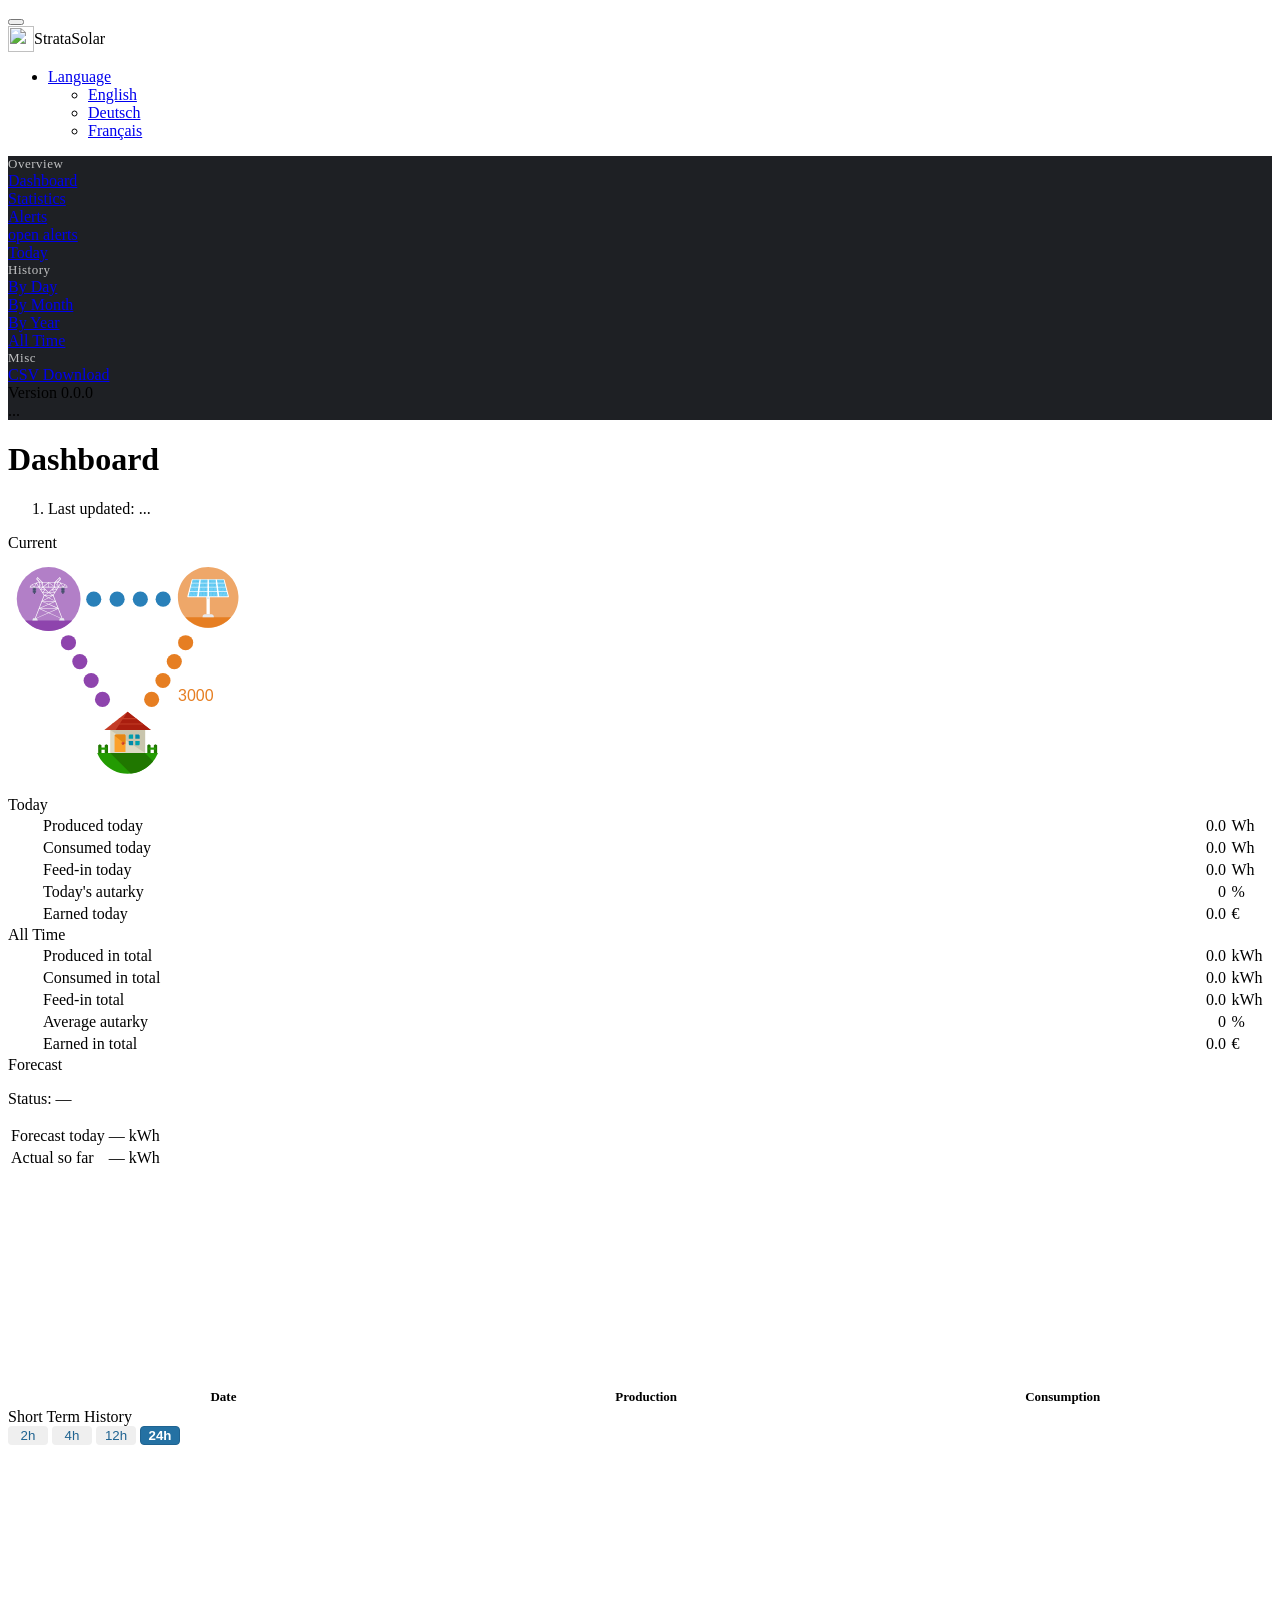
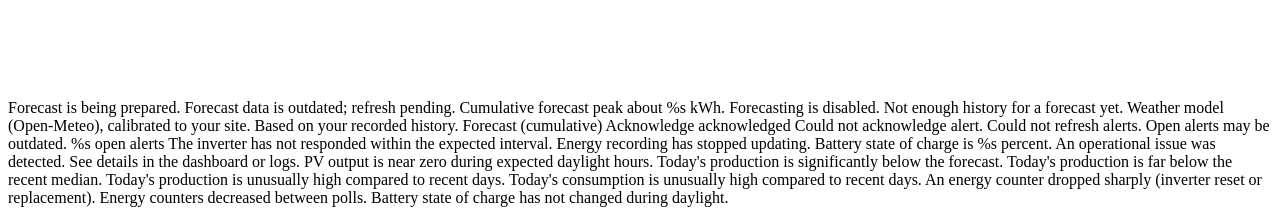
==== site/index.html @ 66299562 "Backend r3 QA fixes and UI r4 alerts/pagination/layout tests Backend: never create empty DB from ser" ====
<!DOCTYPE html>
<html lang="en">

<head>
    <meta charset="utf-8" />
    <meta http-equiv="X-UA-Compatible" content="IE=edge" />
    <meta name="viewport" content="width=device-width, initial-scale=1, shrink-to-fit=no" />
    <meta name="description" content="" />
    <meta name="author" content="" />
    <title>StrataSolar</title>
    <link href="css/styles.css" rel="stylesheet" />    
    <link href="lib/bootstrap.min.css" rel="stylesheet" />
    <link href="lib/fontawesome/css/all.min.css" rel="stylesheet" />
    <link href="css/custom.css" rel="stylesheet" />
</head>

<body class="sb-nav-fixed">
    <nav class="sb-topnav navbar navbar-expand navbar-dark bg-dark">
        <!-- Sidebar Toggle -->
        <button type="button" class="btn btn-link order-0 me-2 ms-2" id="sidebarToggle"
            aria-expanded="false" aria-controls="layoutSidenav_nav"><i class="fas fa-bars"></i></button>

        <!-- Logo -->
        <a class="navbar-brand ps-3 stratasolar-navbar-brand"><img src="favicon.ico" width="26" height="26"
                class="flex-shrink-0 me-2" alt="">
            <span id="instance-name">StrataSolar</span></a>

        <!-- More settings -->
        <ul class="navbar-nav ms-auto pe-4">
            <li class="nav-item dropdown">
                <a class="nav-link dropdown-toggle" href="#" id="navbar_dropdown_language" role="button"
                    data-bs-toggle="dropdown" aria-expanded="false">
                    Language
                </a>
                <ul class="dropdown-menu" aria-labelledby="navbarDropdownMenuLink">
                    <li><a class="dropdown-item" href="javascript:switchLanguageToEnglish();">English</a></li>
                    <li><a class="dropdown-item" href="javascript:switchLanguageToGerman();">Deutsch</a></li>
                    <li><a class="dropdown-item" href="javascript:switchLanguageToFrench();">Français</a></li>
                </ul>
            </li>
        </ul>
    </nav>

    <!-- Sidebar -->
    <div id="layoutSidenav">
        <div id="layoutSidenav_nav">
            <nav class="sb-sidenav accordion sb-sidenav-dark stratasolar-sidebar" id="sidenavAccordion">
                <div class="sb-sidenav-menu">

                    <div class="nav">

                        <!-- Dashboard -->
                        <div class="sb-sidenav-menu-heading" id="sidebar_headline_overview">Overview</div>
                        <a class="nav-link" data-sidebar="dashboard" href="javascript:showViewDashboard();collapseSidebar();">
                            <div class="sb-nav-link-icon"><i class="fas fa-grip"></i></div>
                            <div id="sidebar_dashboard">Dashboard</div>
                        </a>
                        <a class="nav-link" data-sidebar="statistics" href="javascript:showViewStatistics();collapseSidebar();">
                            <div class="sb-nav-link-icon"><i class="fas fa-chart-simple"></i></div>
                            <div id="sidebar_statistics">Statistics</div>
                        </a>
                        <a class="nav-link" data-sidebar="alerts" href="javascript:showViewAlerts();collapseSidebar();">
                            <div class="sb-nav-link-icon"><i class="fas fa-bell"></i></div>
                            <div id="sidebar_alerts">Alerts</div>
                            <span class="badge bg-danger ms-1" id="sidebar_alerts_badge" style="display:none;" aria-hidden="true">0</span>
                            <span class="visually-hidden" id="sidebar_alerts_badge_label">open alerts</span>
                        </a>
                        <a class="nav-link" data-sidebar="today" href="javascript:showViewHistory(histories.TODAY);collapseSidebar();">
                            <div class="sb-nav-link-icon"><i class="fas fa-star"></i></div>
                            <div id="sidebar_today">Today</div>
                        </a>

                        <!-- History -->
                        <div class="sb-sidenav-menu-heading" id="sidebar_headline_history">History</div>
                        <a class="nav-link" data-sidebar="day" href="javascript:showViewHistory(histories.DAY);collapseSidebar();">
                            <div class="sb-nav-link-icon"><i class="fas fa-calendar-day"></i></div>
                            <div id="sidebar_by_day">By Day</div>
                        </a>
                        <a class="nav-link" data-sidebar="month" href="javascript:showViewHistory(histories.MONTH);collapseSidebar();">
                            <div class="sb-nav-link-icon"><i class="fas fa-calendar-days"></i></div>
                            <div id="sidebar_by_month">By Month</div>
                        </a>
                        <a class="nav-link" data-sidebar="year" href="javascript:showViewHistory(histories.YEAR);collapseSidebar();">
                            <div class="sb-nav-link-icon"><i class="fas fa-calendar-week"></i></div>
                            <div id="sidebar_by_year">By Year</div>
                        </a>
                        <a class="nav-link" data-sidebar="all" href="javascript:showViewHistory(histories.ALL);collapseSidebar();">
                            <div class="sb-nav-link-icon"><i class="fas fa-calendar"></i></div>
                            <div id="sidebar_all_time">All Time</div>
                        </a>

                        <!-- Misc -->
                        <div class="sb-sidenav-menu-heading" id="sidebar_headline_misc">Misc</div>
                        <a class="nav-link" data-sidebar="csv" href="javascript:showViewCsv();collapseSidebar();">
                            <div class="sb-nav-link-icon"><i class="fas fa-file-csv"></i></div>
                            <div id="sidebar_csv">CSV Download</div>
                        </a>
                    </div>
                </div>
                <div class="sb-sidenav-footer bg-dark">
                    <div class="small" id="version">Version 0.0.0</div>
                    <div id="time">...</div>
                </div>
            </nav>
        </div>

        <div id="layoutSidenav_content">
            <main>

                <!-- Dashbord View -->
                <div class="container-fluid px-4" id="view_dashboard">
                    <h1 class="mt-4" id="headline_dashboard">Dashboard</h1>
                    <ol class="breadcrumb mb-4">
                        <li class="breadcrumb-item active"><span id="dashboard_subtitle">Last updated: </span><span
                                id="dashboard_subtitle_time">...</span></li>
                    </ol>

                    <div class="row" id="row_dashboard_no_data" style="display: none;">
                        <div class="alert alert-primary" role="alert">
                            <i class="fas fa-circle-info me-1"></i>
                            <span id="dash_info_no_data">No data yet.</span>
                        </div>
                    </div>

                    <div class="row row-cols-1">

                        <!-- Column Info Graphic -->
                        <div class="col-xl-6 col-xxl-3">
                            <div class="card mb-4">
                                <div class="card-header h5">
                                    <span id="dash_card_current">Current</span>
                                </div>
                                <div class="card-body align-items-center d-flex justify-content-center">
                                    <svg width="240" height="240" viewBox="0 0 63.5 63.5" version="1.1" id="svg5"
                                        inkscape:version="1.2.1 (9c6d41e410, 2022-07-14, custom)"
                                        sodipodi:docname="dashboard_info_template.svg" xml:space="preserve"
                                        xmlns:inkscape="http://www.inkscape.org/namespaces/inkscape"
                                        xmlns:sodipodi="http://sodipodi.sourceforge.net/DTD/sodipodi-0.dtd"
                                        xmlns="http://www.w3.org/2000/svg" xmlns:svg="http://www.w3.org/2000/svg">
                                        <sodipodi:namedview id="namedview7" pagecolor="#ffffff" bordercolor="#666666"
                                            borderopacity="1.0" inkscape:showpageshadow="2" inkscape:pageopacity="0.0"
                                            inkscape:pagecheckerboard="0" inkscape:deskcolor="#d1d1d1"
                                            inkscape:document-units="mm" showgrid="false" inkscape:zoom="4"
                                            inkscape:cx="87.125" inkscape:cy="116.125" inkscape:window-width="1920"
                                            inkscape:window-height="995" inkscape:window-x="0" inkscape:window-y="0"
                                            inkscape:window-maximized="1" inkscape:current-layer="layer1" />
                                        <defs id="defs2" />
                                        <g inkscape:label="Ebene 1" inkscape:groupmode="layer" id="layer1">
                                            <circle style="fill:#8e44ad;fill-opacity:1;stroke:none;stroke-width:3.07539"
                                                id="dot_grid_home_1" cx="16" cy="24" r="2" />
                                            <circle style="fill:#2980b9;fill-opacity:1;stroke:none;stroke-width:3.07539"
                                                id="dot_pv_grid_1" cx="22.68601" cy="12.483916" r="2" />
                                            <circle style="fill:#2980b9;fill-opacity:1;stroke:none;stroke-width:3.07539"
                                                id="dot_pv_grid_2" cx="28.867659" cy="12.483916" r="2" />
                                            <circle style="fill:#2980b9;fill-opacity:1;stroke:none;stroke-width:3.07539"
                                                id="dot_pv_grid_3" cx="35.011929" cy="12.483916" r="2" />
                                            <circle style="fill:#2980b9;fill-opacity:1;stroke:none;stroke-width:3.07539"
                                                id="dot_pv_grid_4" cx="41.051388" cy="12.483916" r="2" />
                                            <circle style="fill:#8e44ad;fill-opacity:1;stroke:none;stroke-width:2.05036"
                                                id="dot_grid_home_2" cx="19" cy="29" r="2" />
                                            <circle
                                                style="fill:#8e44ad;fill-opacity:1;stroke:none;stroke-width:1.82173;stroke-dasharray:none"
                                                id="dot_grid_home_3" cx="22" cy="34" r="2" />
                                            <circle
                                                style="fill:#8e44ad;fill-opacity:1;stroke:none;stroke-width:1.82173;stroke-dasharray:none"
                                                id="dot_grid_home_4" cx="25" cy="39" r="2" /><text xml:space="preserve"
                                                style="font-style:normal;font-weight:normal;font-size:4.23333px;line-height:1.25;font-family:sans-serif;white-space:pre;inline-size:14.6602;display:inline;fill:#2980b9;fill-opacity:1;stroke:none;stroke-width:0.264583"
                                                x="41.974358" y="8.7891254" id="txt_pv_grid"
                                                transform="translate(-18.123958,-0.66145834)">
                                                <tspan x="41.974358" y="8.7891254" id="tspan1285">
                                                    <tspan style="text-align:center" id="tspan1283">1000</tspan>
                                                </tspan>
                                            </text><text xml:space="preserve"
                                                style="font-style:normal;font-weight:normal;font-size:4.23333px;line-height:1.25;font-family:sans-serif;fill:#8e44ad;fill-opacity:1;stroke:none;stroke-width:0.264583"
                                                x="3.523174" y="39.406162" id="txt_grid_home">
                                                <tspan sodipodi:role="line" x="13.523174" y="39.406162"
                                                    style="font-size:4.23333px;text-align:end;text-anchor:end;fill:#8e44ad;fill-opacity:1;stroke-width:0.264583"
                                                    id="tspan8210">2000</tspan>
                                            </text><text xml:space="preserve"
                                                style="font-style:normal;font-weight:normal;font-size:4.23333px;line-height:1.25;font-family:sans-serif;fill:#e67e22;fill-opacity:1;stroke:none;stroke-width:0.264583"
                                                x="44.989857" y="39.406071" id="txt_pv_home">
                                                <tspan sodipodi:role="line" x="44.989857" y="39.406071"
                                                    style="font-size:4.23333px;text-align:start;text-anchor:start;fill:#e67e22;fill-opacity:1;stroke-width:0.264583"
                                                    id="tspan8208">3000</tspan>
                                            </text>
                                            <circle style="fill:#e67e22;fill-opacity:1;stroke:none;stroke-width:3.07539"
                                                id="dot_pv_home_1" cx="47" cy="24" r="2" />
                                            <circle style="fill:#e67e22;fill-opacity:1;stroke:none;stroke-width:3.07539"
                                                id="dot_pv_home_2" cx="44" cy="29" r="2" />
                                            <circle style="fill:#e67e22;fill-opacity:1;stroke:none;stroke-width:3.07539"
                                                id="dot_pv_home_3" cx="41" cy="34" r="2" />
                                            <circle style="fill:#e67e22;fill-opacity:1;stroke:none;stroke-width:3.07539"
                                                id="dot_pv_home_4" cx="38" cy="39" r="2" />
                                            <g id="g3651" transform="matrix(0.031552,0,0,0.031552,44.9506,4)">
                                                <path style="fill:#e67e22;fill-opacity:0.68000001"
                                                    d="M 508,254 C 508,394.4 394.4,508 254,508 113.6,508 0,394.4 0,254 0,113.6 113.6,0 254,0 c 110.8,0 204.8,70.8 239.6,169.6 7.6,21.2 12,43.6 13.6,66.8 0.8,6 0.8,11.6 0.8,17.6 z"
                                                    id="path3007" />
                                                <rect x="240" y="227.2" style="fill:#ffffff" width="27.6" height="168.8"
                                                    id="rect3009" />
                                                <rect x="240" y="227.2" style="fill:#e6e9ee" width="27.6"
                                                    height="40.799999" id="rect3011" />
                                                <path style="fill:#e67e22;fill-opacity:1"
                                                    d="M 62.8,420.8 C 109.2,474 177.6,508 254,508 c 76.4,0 144.8,-33.6 191.2,-87.2 z"
                                                    id="path3013" />
                                                <path style="fill:#e6e9ee"
                                                    d="m 301.2,420.8 h -94.4 v -5.6 c 0,-10.4 8.4,-19.2 19.2,-19.2 h 56 c 10.4,0 19.2,8.4 19.2,19.2 z"
                                                    id="path3015" />
                                                <path style="fill:#ffffff"
                                                    d="M 424.8,252 H 83.2 C 80,252 78.4,247.6 80,242.4 L 115.2,108 c 0.8,-3.2 3.6,-6 6,-6 H 386 c 2.4,0 5.2,2.8 6,6 l 35.2,134.4 c 2,5.2 0.8,9.6 -2.4,9.6 z"
                                                    id="path3017" />
                                                <polygon style="fill:#54c0eb"
                                                    points="124.4,106 118,131.2 176.4,131.2 180,106 "
                                                    id="polygon3019" />
                                                <g id="g3041">
                                                    <polygon style="fill:#84dbff"
                                                        points="170.8,106 173.2,106 169.2,131.2 166.8,131.2 "
                                                        id="polygon3021" />
                                                    <polygon style="fill:#84dbff"
                                                        points="160.8,106 163.2,106 158.8,131.2 156.4,131.2 "
                                                        id="polygon3023" />
                                                    <polygon style="fill:#84dbff"
                                                        points="150.8,106 153.2,106 148.4,131.2 146,131.2 "
                                                        id="polygon3025" />
                                                    <polygon style="fill:#84dbff"
                                                        points="141.2,106 143.6,106 138,131.2 135.6,131.2 "
                                                        id="polygon3027" />
                                                    <polygon style="fill:#84dbff"
                                                        points="131.2,106 133.6,106 128,131.2 125.2,131.2 "
                                                        id="polygon3029" />
                                                    <polygon style="fill:#84dbff"
                                                        points="177.2,126.8 176.8,127.6 118.8,127.6 119.2,126.8 "
                                                        id="polygon3031" />
                                                    <polygon style="fill:#84dbff"
                                                        points="177.6,122 177.6,123.2 120,123.2 120.4,122 "
                                                        id="polygon3033" />
                                                    <polygon style="fill:#84dbff"
                                                        points="178.4,117.6 178,118.8 121.2,118.8 121.2,117.6 "
                                                        id="polygon3035" />
                                                    <polygon style="fill:#84dbff"
                                                        points="178.8,113.2 178.8,114.4 122.4,114.4 122.4,113.2 "
                                                        id="polygon3037" />
                                                    <polygon style="fill:#84dbff"
                                                        points="179.6,108.8 179.6,110 123.2,110 123.6,108.8 "
                                                        id="polygon3039" />
                                                </g>
                                                <polygon style="fill:#54c0eb"
                                                    points="192.4,106 189.2,131.2 247.6,131.2 248,106 "
                                                    id="polygon3043" />
                                                <g id="g3065">
                                                    <polygon style="fill:#84dbff"
                                                        points="238.8,106 240.8,106 240.4,131.2 238,131.2 "
                                                        id="polygon3045" />
                                                    <polygon style="fill:#84dbff"
                                                        points="228.8,106 231.2,106 230,131.2 227.6,131.2 "
                                                        id="polygon3047" />
                                                    <polygon style="fill:#84dbff"
                                                        points="218.8,106 221.2,106 219.6,131.2 217.2,131.2 "
                                                        id="polygon3049" />
                                                    <polygon style="fill:#84dbff"
                                                        points="209.2,106 211.2,106 209.2,131.2 206.8,131.2 "
                                                        id="polygon3051" />
                                                    <polygon style="fill:#84dbff"
                                                        points="199.2,106 201.6,106 198.8,131.2 196.4,131.2 "
                                                        id="polygon3053" />
                                                    <polygon style="fill:#84dbff"
                                                        points="247.6,126.8 247.6,127.6 189.6,127.6 189.6,126.8 "
                                                        id="polygon3055" />
                                                    <polygon style="fill:#84dbff"
                                                        points="247.6,122 247.6,123.2 190,123.2 190.4,122 "
                                                        id="polygon3057" />
                                                    <polygon style="fill:#84dbff"
                                                        points="247.6,117.6 247.6,118.8 190.8,118.8 190.8,117.6 "
                                                        id="polygon3059" />
                                                    <polygon style="fill:#84dbff"
                                                        points="247.6,113.2 247.6,114.4 191.2,114.4 191.2,113.2 "
                                                        id="polygon3061" />
                                                    <polygon style="fill:#84dbff"
                                                        points="248,108.8 248,110 191.6,110 192,108.8 "
                                                        id="polygon3063" />
                                                </g>
                                                <polygon style="fill:#54c0eb"
                                                    points="260,106 260.4,131.2 318.8,131.2 316,106 "
                                                    id="polygon3067" />
                                                <g id="g3089">
                                                    <polygon style="fill:#84dbff"
                                                        points="306.4,106 308.8,106 311.6,131.2 309.2,131.2 "
                                                        id="polygon3069" />
                                                    <polygon style="fill:#84dbff"
                                                        points="296.8,106 299.2,106 301.2,131.2 298.8,131.2 "
                                                        id="polygon3071" />
                                                    <polygon style="fill:#84dbff"
                                                        points="286.8,106 289.2,106 290.8,131.2 288.4,131.2 "
                                                        id="polygon3073" />
                                                    <polygon style="fill:#84dbff"
                                                        points="276.8,106 279.2,106 280.4,131.2 278,131.2 "
                                                        id="polygon3075" />
                                                    <polygon style="fill:#84dbff"
                                                        points="267.2,106 269.2,106 270,131.2 267.6,131.2 "
                                                        id="polygon3077" />
                                                    <polygon style="fill:#84dbff"
                                                        points="318.4,126.8 318.4,127.6 260.4,127.6 260.4,126.8 "
                                                        id="polygon3079" />
                                                    <polygon style="fill:#84dbff"
                                                        points="317.6,122 318,123.2 260.4,123.2 260.4,122 "
                                                        id="polygon3081" />
                                                    <polygon style="fill:#84dbff"
                                                        points="317.2,117.6 317.2,118.8 260.4,118.8 260.4,117.6 "
                                                        id="polygon3083" />
                                                    <polygon style="fill:#84dbff"
                                                        points="316.8,113.2 316.8,114.4 260,114.4 260,113.2 "
                                                        id="polygon3085" />
                                                    <polygon style="fill:#84dbff"
                                                        points="316,108.8 316.4,110 260,110 260,108.8 "
                                                        id="polygon3087" />
                                                </g>
                                                <polygon style="fill:#54c0eb"
                                                    points="328,106 331.6,131.2 390,131.2 383.6,106 "
                                                    id="polygon3091" />
                                                <g id="g3113">
                                                    <polygon style="fill:#84dbff"
                                                        points="374.4,106 376.8,106 382.8,131.2 380.4,131.2 "
                                                        id="polygon3093" />
                                                    <polygon style="fill:#84dbff"
                                                        points="364.4,106 366.8,106 372.4,131.2 370,131.2 "
                                                        id="polygon3095" />
                                                    <polygon style="fill:#84dbff"
                                                        points="354.8,106 357.2,106 362,131.2 359.6,131.2 "
                                                        id="polygon3097" />
                                                    <polygon style="fill:#84dbff"
                                                        points="344.8,106 347.2,106 351.6,131.2 349.2,131.2 "
                                                        id="polygon3099" />
                                                    <polygon style="fill:#84dbff"
                                                        points="334.8,106 337.2,106 341.2,131.2 338.8,131.2 "
                                                        id="polygon3101" />
                                                    <polygon style="fill:#84dbff"
                                                        points="388.8,126.8 389.2,127.6 331.2,127.6 330.8,126.8 "
                                                        id="polygon3103" />
                                                    <polygon style="fill:#84dbff"
                                                        points="387.6,122 388,123.2 330.4,123.2 330.4,122 "
                                                        id="polygon3105" />
                                                    <polygon style="fill:#84dbff"
                                                        points="386.4,117.6 386.8,118.8 330,118.8 329.6,117.6 "
                                                        id="polygon3107" />
                                                    <polygon style="fill:#84dbff"
                                                        points="385.6,113.2 385.6,114.4 329.2,114.4 329.2,113.2 "
                                                        id="polygon3109" />
                                                    <polygon style="fill:#84dbff"
                                                        points="384.4,108.8 384.8,110 328.4,110 328.4,108.8 "
                                                        id="polygon3111" />
                                                </g>
                                                <polygon style="fill:#54c0eb"
                                                    points="116.8,136.4 110,164.4 171.6,164.4 175.6,136.4 "
                                                    id="polygon3115" />
                                                <g id="g3137">
                                                    <polygon style="fill:#84dbff"
                                                        points="166,136.4 168.4,136.4 164,164.4 161.6,164.4 "
                                                        id="polygon3117" />
                                                    <polygon style="fill:#84dbff"
                                                        points="155.6,136.4 158,136.4 153.2,164.4 150.4,164.4 "
                                                        id="polygon3119" />
                                                    <polygon style="fill:#84dbff"
                                                        points="145.2,136.4 147.6,136.4 142,164.4 139.6,164.4 "
                                                        id="polygon3121" />
                                                    <polygon style="fill:#84dbff"
                                                        points="134.4,136.4 137.2,136.4 131.2,164.4 128.4,164.4 "
                                                        id="polygon3123" />
                                                    <polygon style="fill:#84dbff"
                                                        points="124,136.4 126.8,136.4 120,164.4 117.6,164.4 "
                                                        id="polygon3125" />
                                                    <polygon style="fill:#84dbff"
                                                        points="172.4,159.6 172.4,160.8 110.8,160.8 111.2,159.6 "
                                                        id="polygon3127" />
                                                    <polygon style="fill:#84dbff"
                                                        points="173.2,154.4 172.8,155.6 112,155.6 112.4,154.4 "
                                                        id="polygon3129" />
                                                    <polygon style="fill:#84dbff"
                                                        points="174,149.6 173.6,150.8 113.2,150.8 113.6,149.6 "
                                                        id="polygon3131" />
                                                    <polygon style="fill:#84dbff"
                                                        points="174.4,144.4 174.4,145.6 114.4,145.6 114.8,144.4 "
                                                        id="polygon3133" />
                                                    <polygon style="fill:#84dbff"
                                                        points="175.2,139.6 175.2,140.8 115.6,140.8 116,139.6 "
                                                        id="polygon3135" />
                                                </g>
                                                <polygon style="fill:#54c0eb"
                                                    points="188.8,136.4 185.2,164.4 247.2,164.4 247.6,136.4 "
                                                    id="polygon3139" />
                                                <g id="g3161">
                                                    <polygon style="fill:#84dbff"
                                                        points="237.6,136.4 240.4,136.4 239.6,164.4 236.8,164.4 "
                                                        id="polygon3141" />
                                                    <polygon style="fill:#84dbff"
                                                        points="227.2,136.4 229.6,136.4 228.4,164.4 226,164.4 "
                                                        id="polygon3143" />
                                                    <polygon style="fill:#84dbff"
                                                        points="216.8,136.4 219.2,136.4 217.6,164.4 214.8,164.4 "
                                                        id="polygon3145" />
                                                    <polygon style="fill:#84dbff"
                                                        points="206.4,136.4 208.8,136.4 206.4,164.4 204,164.4 "
                                                        id="polygon3147" />
                                                    <polygon style="fill:#84dbff"
                                                        points="196,136.4 198.4,136.4 195.6,164.4 193.2,164.4 "
                                                        id="polygon3149" />
                                                    <polygon style="fill:#84dbff"
                                                        points="247.2,159.6 247.2,160.8 185.6,160.8 186,159.6 "
                                                        id="polygon3151" />
                                                    <polygon style="fill:#84dbff"
                                                        points="247.2,154.4 247.2,155.6 186.4,155.6 186.4,154.4 "
                                                        id="polygon3153" />
                                                    <polygon style="fill:#84dbff"
                                                        points="247.2,149.6 247.2,150.8 186.8,150.8 187.2,149.6 "
                                                        id="polygon3155" />
                                                    <polygon style="fill:#84dbff"
                                                        points="247.6,144.4 247.6,145.6 187.6,145.6 187.6,144.4 "
                                                        id="polygon3157" />
                                                    <polygon style="fill:#84dbff"
                                                        points="247.6,139.6 247.6,140.8 188,140.8 188.4,139.6 "
                                                        id="polygon3159" />
                                                </g>
                                                <polygon style="fill:#54c0eb"
                                                    points="260.4,136.4 260.8,164.4 322.8,164.4 319.2,136.4 "
                                                    id="polygon3163" />
                                                <g id="g3185">
                                                    <polygon style="fill:#84dbff"
                                                        points="309.6,136.4 312,136.4 314.8,164.4 312.4,164.4 "
                                                        id="polygon3165" />
                                                    <polygon style="fill:#84dbff"
                                                        points="299.2,136.4 301.6,136.4 304,164.4 301.6,164.4 "
                                                        id="polygon3167" />
                                                    <polygon style="fill:#84dbff"
                                                        points="288.8,136.4 291.2,136.4 293.2,164.4 290.4,164.4 "
                                                        id="polygon3169" />
                                                    <polygon style="fill:#84dbff"
                                                        points="278.4,136.4 280.8,136.4 282,164.4 279.6,164.4 "
                                                        id="polygon3171" />
                                                    <polygon style="fill:#84dbff"
                                                        points="268,136.4 270.4,136.4 271.2,164.4 268.4,164.4 "
                                                        id="polygon3173" />
                                                    <polygon style="fill:#84dbff"
                                                        points="322,159.6 322.4,160.8 260.8,160.8 260.8,159.6 "
                                                        id="polygon3175" />
                                                    <polygon style="fill:#84dbff"
                                                        points="321.6,154.4 321.6,155.6 260.8,155.6 260.8,154.4 "
                                                        id="polygon3177" />
                                                    <polygon style="fill:#84dbff"
                                                        points="320.8,149.6 321.2,150.8 260.8,150.8 260.4,149.6 "
                                                        id="polygon3179" />
                                                    <polygon style="fill:#84dbff"
                                                        points="320.4,144.4 320.4,145.6 260.4,145.6 260.4,144.4 "
                                                        id="polygon3181" />
                                                    <polygon style="fill:#84dbff"
                                                        points="319.6,139.6 320,140.8 260.4,140.8 260.4,139.6 "
                                                        id="polygon3183" />
                                                </g>
                                                <polygon style="fill:#54c0eb"
                                                    points="332.4,136.4 336.4,164.4 398.4,164.4 391.2,136.4 "
                                                    id="polygon3187" />
                                                <g id="g3209">
                                                    <polygon style="fill:#84dbff"
                                                        points="381.6,136.4 384,136.4 390.4,164.4 388,164.4 "
                                                        id="polygon3189" />
                                                    <polygon style="fill:#84dbff"
                                                        points="370.8,136.4 373.6,136.4 379.6,164.4 376.8,164.4 "
                                                        id="polygon3191" />
                                                    <polygon style="fill:#84dbff"
                                                        points="360.4,136.4 362.8,136.4 368.4,164.4 366,164.4 "
                                                        id="polygon3193" />
                                                    <polygon style="fill:#84dbff"
                                                        points="350,136.4 352.4,136.4 357.6,164.4 354.8,164.4 "
                                                        id="polygon3195" />
                                                    <polygon style="fill:#84dbff"
                                                        points="339.6,136.4 342,136.4 346.4,164.4 344,164.4 "
                                                        id="polygon3197" />
                                                    <polygon style="fill:#84dbff"
                                                        points="396.8,159.6 397.2,160.8 335.6,160.8 335.6,159.6 "
                                                        id="polygon3199" />
                                                    <polygon style="fill:#84dbff"
                                                        points="395.6,154.4 396,155.6 335.2,155.6 334.8,154.4 "
                                                        id="polygon3201" />
                                                    <polygon style="fill:#84dbff"
                                                        points="394.4,149.6 394.8,150.8 334.4,150.8 334,149.6 "
                                                        id="polygon3203" />
                                                    <polygon style="fill:#84dbff"
                                                        points="393.2,144.4 393.6,145.6 333.6,145.6 333.6,144.4 "
                                                        id="polygon3205" />
                                                    <polygon style="fill:#84dbff"
                                                        points="392,139.6 392.4,140.8 332.8,140.8 332.8,139.6 "
                                                        id="polygon3207" />
                                                </g>
                                                <polygon style="fill:#54c0eb"
                                                    points="108.4,170.4 100.4,202.4 166.4,202.4 170.8,170.4 "
                                                    id="polygon3211" />
                                                <g id="g3233">
                                                    <polygon style="fill:#84dbff"
                                                        points="160.4,170.4 163.2,170.4 158.4,202.4 155.6,202.4 "
                                                        id="polygon3213" />
                                                    <polygon style="fill:#84dbff"
                                                        points="149.6,170.4 152,170.4 146.4,202.4 143.6,202.4 "
                                                        id="polygon3215" />
                                                    <polygon style="fill:#84dbff"
                                                        points="138.4,170.4 140.8,170.4 134.8,202.4 132,202.4 "
                                                        id="polygon3217" />
                                                    <polygon style="fill:#84dbff"
                                                        points="127.2,170.4 130,170.4 123.2,202.4 120.4,202.4 "
                                                        id="polygon3219" />
                                                    <polygon style="fill:#84dbff"
                                                        points="116,170.4 118.8,170.4 111.6,202.4 108.8,202.4 "
                                                        id="polygon3221" />
                                                    <polygon style="fill:#84dbff"
                                                        points="167.2,196.8 166.8,198 101.6,198 102,196.8 "
                                                        id="polygon3223" />
                                                    <polygon style="fill:#84dbff"
                                                        points="168,190.8 167.6,192.4 102.8,192.4 103.2,190.8 "
                                                        id="polygon3225" />
                                                    <polygon style="fill:#84dbff"
                                                        points="168.8,185.2 168.8,186.4 104.4,186.4 104.8,185.2 "
                                                        id="polygon3227" />
                                                    <polygon style="fill:#84dbff"
                                                        points="169.6,179.6 169.2,180.8 105.6,180.8 106,179.6 "
                                                        id="polygon3229" />
                                                    <polygon style="fill:#84dbff"
                                                        points="170.4,174 170,175.6 107.2,175.6 107.6,174 "
                                                        id="polygon3231" />
                                                </g>
                                                <polygon style="fill:#54c0eb"
                                                    points="184.8,170.4 180.8,202.4 246.8,202.4 247.2,170.4 "
                                                    id="polygon3235" />
                                                <g id="g3257">
                                                    <polygon style="fill:#84dbff"
                                                        points="236.8,170.4 239.2,170.4 238.4,202.4 236,202.4 "
                                                        id="polygon3237" />
                                                    <polygon style="fill:#84dbff"
                                                        points="225.6,170.4 228.4,170.4 226.8,202.4 224,202.4 "
                                                        id="polygon3239" />
                                                    <polygon style="fill:#84dbff"
                                                        points="214.4,170.4 217.2,170.4 215.2,202.4 212.4,202.4 "
                                                        id="polygon3241" />
                                                    <polygon style="fill:#84dbff"
                                                        points="203.6,170.4 206,170.4 203.6,202.4 200.8,202.4 "
                                                        id="polygon3243" />
                                                    <polygon style="fill:#84dbff"
                                                        points="192.4,170.4 195.2,170.4 192,202.4 189.2,202.4 "
                                                        id="polygon3245" />
                                                    <polygon style="fill:#84dbff"
                                                        points="246.8,196.8 246.8,198 181.2,198 181.6,196.8 "
                                                        id="polygon3247" />
                                                    <polygon style="fill:#84dbff"
                                                        points="246.8,190.8 246.8,192.4 182,192.4 182,190.8 "
                                                        id="polygon3249" />
                                                    <polygon style="fill:#84dbff"
                                                        points="246.8,185.2 246.8,186.4 182.8,186.4 182.8,185.2 "
                                                        id="polygon3251" />
                                                    <polygon style="fill:#84dbff"
                                                        points="247.2,179.6 247.2,180.8 183.2,180.8 183.6,179.6 "
                                                        id="polygon3253" />
                                                    <polygon style="fill:#84dbff"
                                                        points="247.2,174 247.2,175.6 184,175.6 184,174 "
                                                        id="polygon3255" />
                                                </g>
                                                <polygon style="fill:#54c0eb"
                                                    points="260.8,170.4 261.2,202.4 327.2,202.4 323.6,170.4 "
                                                    id="polygon3259" />
                                                <g id="g3281">
                                                    <polygon style="fill:#84dbff"
                                                        points="312.8,170.4 315.6,170.4 318.8,202.4 316,202.4 "
                                                        id="polygon3261" />
                                                    <polygon style="fill:#84dbff"
                                                        points="302,170.4 304.4,170.4 307.2,202.4 304.4,202.4 "
                                                        id="polygon3263" />
                                                    <polygon style="fill:#84dbff"
                                                        points="290.8,170.4 293.6,170.4 295.6,202.4 292.8,202.4 "
                                                        id="polygon3265" />
                                                    <polygon style="fill:#84dbff"
                                                        points="279.6,170.4 282.4,170.4 284,202.4 281.2,202.4 "
                                                        id="polygon3267" />
                                                    <polygon style="fill:#84dbff"
                                                        points="268.8,170.4 271.2,170.4 272.4,202.4 269.6,202.4 "
                                                        id="polygon3269" />
                                                    <polygon style="fill:#84dbff"
                                                        points="326.4,196.8 326.8,198 261.2,198 261.2,196.8 "
                                                        id="polygon3271" />
                                                    <polygon style="fill:#84dbff"
                                                        points="325.6,190.8 326,192.4 261.2,192.4 261.2,190.8 "
                                                        id="polygon3273" />
                                                    <polygon style="fill:#84dbff"
                                                        points="325.2,185.2 325.2,186.4 261.2,186.4 261.2,185.2 "
                                                        id="polygon3275" />
                                                    <polygon style="fill:#84dbff"
                                                        points="324.4,179.6 324.8,180.8 260.8,180.8 260.8,179.6 "
                                                        id="polygon3277" />
                                                    <polygon style="fill:#84dbff"
                                                        points="324,174 324,175.6 260.8,175.6 260.8,174 "
                                                        id="polygon3279" />
                                                </g>
                                                <polygon style="fill:#54c0eb"
                                                    points="337.2,170.4 341.6,202.4 407.6,202.4 399.6,170.4 "
                                                    id="polygon3283" />
                                                <g id="g3305">
                                                    <polygon style="fill:#84dbff"
                                                        points="389.2,170.4 392,170.4 399.2,202.4 396.4,202.4 "
                                                        id="polygon3285" />
                                                    <polygon style="fill:#84dbff"
                                                        points="378,170.4 380.8,170.4 387.6,202.4 384.8,202.4 "
                                                        id="polygon3287" />
                                                    <polygon style="fill:#84dbff"
                                                        points="367.2,170.4 369.6,170.4 376,202.4 373.2,202.4 "
                                                        id="polygon3289" />
                                                    <polygon style="fill:#84dbff"
                                                        points="356,170.4 358.8,170.4 364.4,202.4 361.6,202.4 "
                                                        id="polygon3291" />
                                                    <polygon style="fill:#84dbff"
                                                        points="344.8,170.4 347.6,170.4 352.4,202.4 350,202.4 "
                                                        id="polygon3293" />
                                                    <polygon style="fill:#84dbff"
                                                        points="406,196.8 406.4,198 340.8,198 340.8,196.8 "
                                                        id="polygon3295" />
                                                    <polygon style="fill:#84dbff"
                                                        points="404.8,190.8 405.2,192.4 340,192.4 340,190.8 "
                                                        id="polygon3297" />
                                                    <polygon style="fill:#84dbff"
                                                        points="403.2,185.2 403.6,186.4 339.2,186.4 339.2,185.2 "
                                                        id="polygon3299" />
                                                    <polygon style="fill:#84dbff"
                                                        points="402,179.6 402.4,180.8 338.4,180.8 338.4,179.6 "
                                                        id="polygon3301" />
                                                    <polygon style="fill:#84dbff"
                                                        points="400.4,174 400.8,175.6 338,175.6 337.6,174 "
                                                        id="polygon3303" />
                                                </g>
                                                <polygon style="fill:#54c0eb"
                                                    points="98.8,208.8 90,245.2 160.4,245.2 165.6,208.8 "
                                                    id="polygon3307" />
                                                <g id="g3329">
                                                    <polygon style="fill:#84dbff"
                                                        points="154.4,208.8 157.2,208.8 151.6,245.2 148.8,245.2 "
                                                        id="polygon3309" />
                                                    <polygon style="fill:#84dbff"
                                                        points="142.4,208.8 145.2,208.8 139.2,245.2 136,245.2 "
                                                        id="polygon3311" />
                                                    <polygon style="fill:#84dbff"
                                                        points="130.8,208.8 133.6,208.8 126.4,245.2 123.6,245.2 "
                                                        id="polygon3313" />
                                                    <polygon style="fill:#84dbff"
                                                        points="118.8,208.8 121.6,208.8 114,245.2 111.2,245.2 "
                                                        id="polygon3315" />
                                                    <polygon style="fill:#84dbff"
                                                        points="107.2,208.8 110,208.8 101.6,245.2 98.8,245.2 "
                                                        id="polygon3317" />
                                                    <polygon style="fill:#84dbff"
                                                        points="161.2,238.8 160.8,240.4 91.2,240.4 91.6,238.8 "
                                                        id="polygon3319" />
                                                    <polygon style="fill:#84dbff"
                                                        points="162,232.4 162,234 92.8,234 93.2,232.4 "
                                                        id="polygon3321" />
                                                    <polygon style="fill:#84dbff"
                                                        points="163.2,226 162.8,227.2 94.4,227.2 94.8,226 "
                                                        id="polygon3323" />
                                                    <polygon style="fill:#84dbff"
                                                        points="164,219.6 163.6,221.2 96,221.2 96.4,219.6 "
                                                        id="polygon3325" />
                                                    <polygon style="fill:#84dbff"
                                                        points="164.8,213.2 164.8,214.8 97.2,214.8 97.6,213.2 "
                                                        id="polygon3327" />
                                                </g>
                                                <polygon style="fill:#54c0eb"
                                                    points="180,208.8 176,245.2 246.4,245.2 246.8,208.8 "
                                                    id="polygon3331" />
                                                <g id="g3353">
                                                    <polygon style="fill:#84dbff"
                                                        points="235.6,208.8 238.4,208.8 237.6,245.2 234.4,245.2 "
                                                        id="polygon3333" />
                                                    <polygon style="fill:#84dbff"
                                                        points="224,208.8 226.8,208.8 225.2,245.2 222,245.2 "
                                                        id="polygon3335" />
                                                    <polygon style="fill:#84dbff"
                                                        points="212,208.8 214.8,208.8 212.4,245.2 209.6,245.2 "
                                                        id="polygon3337" />
                                                    <polygon style="fill:#84dbff"
                                                        points="200,208.8 202.8,208.8 200,245.2 197.2,245.2 "
                                                        id="polygon3339" />
                                                    <polygon style="fill:#84dbff"
                                                        points="188.4,208.8 191.2,208.8 187.6,245.2 184.4,245.2 "
                                                        id="polygon3341" />
                                                    <polygon style="fill:#84dbff"
                                                        points="246.4,238.8 246.4,240.4 176.4,240.4 176.4,238.8 "
                                                        id="polygon3343" />
                                                    <polygon style="fill:#84dbff"
                                                        points="246.4,232.4 246.4,234 177.2,234 177.2,232.4 "
                                                        id="polygon3345" />
                                                    <polygon style="fill:#84dbff"
                                                        points="246.4,226 246.4,227.2 178,227.2 178,226 "
                                                        id="polygon3347" />
                                                    <polygon style="fill:#84dbff"
                                                        points="246.4,219.6 246.4,221.2 178.8,221.2 178.8,219.6 "
                                                        id="polygon3349" />
                                                    <polygon style="fill:#84dbff"
                                                        points="246.8,213.2 246.8,214.8 179.2,214.8 179.6,213.2 "
                                                        id="polygon3351" />
                                                </g>
                                                <polygon style="fill:#54c0eb"
                                                    points="261.2,208.8 261.6,245.2 332.4,245.2 328,208.8 "
                                                    id="polygon3355" />
                                                <g id="g3377">
                                                    <polygon style="fill:#84dbff"
                                                        points="316.8,208.8 319.6,208.8 323.6,245.2 320.4,245.2 "
                                                        id="polygon3357" />
                                                    <polygon style="fill:#84dbff"
                                                        points="305.2,208.8 308,208.8 310.8,245.2 308,245.2 "
                                                        id="polygon3359" />
                                                    <polygon style="fill:#84dbff"
                                                        points="293.2,208.8 296,208.8 298.4,245.2 295.6,245.2 "
                                                        id="polygon3361" />
                                                    <polygon style="fill:#84dbff"
                                                        points="281.6,208.8 284.4,208.8 286,245.2 283.2,245.2 "
                                                        id="polygon3363" />
                                                    <polygon style="fill:#84dbff"
                                                        points="269.6,208.8 272.4,208.8 273.6,245.2 270.4,245.2 "
                                                        id="polygon3365" />
                                                    <polygon style="fill:#84dbff"
                                                        points="331.6,238.8 331.6,240.4 261.6,240.4 261.6,238.8 "
                                                        id="polygon3367" />
                                                    <polygon style="fill:#84dbff"
                                                        points="330.8,232.4 330.8,234 261.6,234 261.6,232.4 "
                                                        id="polygon3369" />
                                                    <polygon style="fill:#84dbff"
                                                        points="330,226 330,227.2 261.6,227.2 261.6,226 "
                                                        id="polygon3371" />
                                                    <polygon style="fill:#84dbff"
                                                        points="329.2,219.6 329.2,221.2 261.6,221.2 261.6,219.6 "
                                                        id="polygon3373" />
                                                    <polygon style="fill:#84dbff"
                                                        points="328.4,213.2 328.4,214.8 261.2,214.8 261.2,213.2 "
                                                        id="polygon3375" />
                                                </g>
                                                <polygon style="fill:#54c0eb"
                                                    points="342.4,208.8 347.6,245.2 418,245.2 409.2,208.8 "
                                                    id="polygon3379" />
                                                <g id="g3401">
                                                    <polygon style="fill:#84dbff"
                                                        points="398,208.8 400.8,208.8 409.2,245.2 406.4,245.2 "
                                                        id="polygon3381" />
                                                    <polygon style="fill:#84dbff"
                                                        points="386.4,208.8 389.2,208.8 396.8,245.2 394,245.2 "
                                                        id="polygon3383" />
                                                    <polygon style="fill:#84dbff"
                                                        points="374.4,208.8 377.2,208.8 384.4,245.2 381.6,245.2 "
                                                        id="polygon3385" />
                                                    <polygon style="fill:#84dbff"
                                                        points="362.8,208.8 365.6,208.8 372,245.2 368.8,245.2 "
                                                        id="polygon3387" />
                                                    <polygon style="fill:#84dbff"
                                                        points="350.8,208.8 353.6,208.8 359.6,245.2 356.4,245.2 "
                                                        id="polygon3389" />
                                                    <polygon style="fill:#84dbff"
                                                        points="416.4,238.8 416.8,240.4 346.8,240.4 346.8,238.8 "
                                                        id="polygon3391" />
                                                    <polygon style="fill:#84dbff"
                                                        points="414.8,232.4 415.2,234 346,234 346,232.4 "
                                                        id="polygon3393" />
                                                    <polygon style="fill:#84dbff"
                                                        points="413.2,226 413.6,227.2 345.2,227.2 344.8,226 "
                                                        id="polygon3395" />
                                                    <polygon style="fill:#84dbff"
                                                        points="411.6,219.6 412,221.2 344.4,221.2 344,219.6 "
                                                        id="polygon3397" />
                                                    <polygon style="fill:#84dbff"
                                                        points="410.4,213.2 410.4,214.8 343.2,214.8 343.2,213.2 "
                                                        id="polygon3399" />
                                                </g>
                                                <g id="g3403">
                                                </g>
                                                <g id="g3405">
                                                </g>
                                                <g id="g3407">
                                                </g>
                                                <g id="g3409">
                                                </g>
                                                <g id="g3411">
                                                </g>
                                                <g id="g3413">
                                                </g>
                                                <g id="g3415">
                                                </g>
                                                <g id="g3417">
                                                </g>
                                                <g id="g3419">
                                                </g>
                                                <g id="g3421">
                                                </g>
                                                <g id="g3423">
                                                </g>
                                                <g id="g3425">
                                                </g>
                                                <g id="g3427">
                                                </g>
                                                <g id="g3429">
                                                </g>
                                                <g id="g3431">
                                                </g>
                                            </g>
                                            <g id="g4654"
                                                transform="matrix(0.03609743,0,0,0.03609743,22.679912,40.699697)">
                                                <g id="g4494">
                                                    <polygon style="fill:#207700"
                                                        points="92.8,282.4 104.8,288.8 104.8,356 92.8,362.4 80.8,356 80.8,288.8 "
                                                        id="polygon4490" />
                                                    <polygon style="fill:#207700"
                                                        points="44.8,282.4 56.8,288.8 56.8,356 44.8,362.4 32.8,356 32.8,288.8 "
                                                        id="polygon4492" />
                                                </g>
                                                <rect x="40.799999" y="305.60001" style="fill:#239b02" width="56"
                                                    height="16" id="rect4496" />
                                                <g id="g4502">
                                                    <polygon style="fill:#207700"
                                                        points="452.8,282.4 464.8,288.8 464.8,356 452.8,362.4 440.8,356 440.8,288.8 "
                                                        id="polygon4498" />
                                                    <polygon style="fill:#207700"
                                                        points="404.8,282.4 416.8,288.8 416.8,356 404.8,362.4 392.8,356 392.8,288.8 "
                                                        id="polygon4500" />
                                                </g>
                                                <g id="g4508">
                                                    <rect x="400.79999" y="305.60001" style="fill:#239b02" width="56"
                                                        height="16" id="rect4504" />
                                                    <path style="fill:#239b02"
                                                        d="m 25.6,345.6 c 34.4,88 120.8,152 222.4,152 101.6,0 188,-64 222.4,-152 z"
                                                        id="path4506" />
                                                </g>
                                                <rect x="120.8" y="177.60001" style="fill:#dddac3" width="256"
                                                    height="168" id="rect4510" />
                                                <polyline style="fill:#c9c5ad"
                                                    points="120.8,177.6 376.8,177.6 376.8,345.6 " id="polyline4512" />
                                                <path style="fill:#fca12a"
                                                    d="M 232.8,337.6 V 220 c 0,-5.6 -2.4,-10.4 -8,-10.4 h -59.2 c -5.6,0 -12.8,4.8 -12.8,10.4 v 117.6 z"
                                                    id="path4514" />
                                                <path style="fill:#e58613"
                                                    d="M 232.8,281.6 V 220 c 0,-5.6 -2.4,-10.4 -8,-10.4 h -59.2 c -5.6,0 -12.8,4.8 -12.8,10.4"
                                                    id="path4516" />
                                                <circle style="fill:#db5435" cx="214.39999" cy="274.39999" r="10.4"
                                                    id="circle4518" />
                                                <path style="fill:#c43d27"
                                                    d="m 221.6,267.2 c 4,4 4,10.4 0,14.4 -4,4 -10.4,4 -14.4,0"
                                                    id="path4520" />
                                                <path style="fill:#008aaa"
                                                    d="m 304.8,241.6 h 32 V 220 c 0,-5.6 -5.6,-10.4 -10.4,-10.4 h -21.6 z"
                                                    id="path4522" />
                                                <path style="fill:#00a1ad"
                                                    d="m 288.8,241.6 v -32 h -22.4 c -5.6,0 -9.6,4.8 -9.6,10.4 v 21.6 z"
                                                    id="path4524" />
                                                <path style="fill:#008aaa"
                                                    d="m 288.8,257.6 h -32 V 280 c 0,5.6 4,9.6 9.6,9.6 h 22.4 z"
                                                    id="path4526" />
                                                <path style="fill:#00a1ad"
                                                    d="m 304.8,257.6 v 32 h 21.6 c 5.6,0 10.4,-4 10.4,-9.6 v -22.4 z"
                                                    id="path4528" />
                                                <polygon style="fill:#c43d27" points="248,44 77.6,177.6 418.4,177.6 "
                                                    id="polygon4530" />
                                                <polygon style="fill:#aa1e0f" points="248,44 160.8,177.6 418.4,177.6 "
                                                    id="polygon4532" />
                                                <path style="fill:#207700"
                                                    d="m 435.2,406.4 -60,-60.8 h -252.8 -1.6 l 150.4,151.2 c 66.4,-7.2 124.8,-40.8 164,-90.4 z"
                                                    id="path4534" />
                                                <g id="g4540">
                                                    <polygon style="fill:#c43d27"
                                                        points="139.2,129.6 128.8,137.6 367.2,137.6 356.8,129.6 "
                                                        id="polygon4536" />
                                                    <polygon style="fill:#c43d27"
                                                        points="190.4,89.6 180,97.6 316,97.6 305.6,89.6 "
                                                        id="polygon4538" />
                                                </g>
                                                <g id="g4552">



                                                </g>
                                                <g id="g4566">
                                                </g>
                                                <g id="g4568">
                                                </g>
                                                <g id="g4570">
                                                </g>
                                                <g id="g4572">
                                                </g>
                                                <g id="g4574">
                                                </g>
                                                <g id="g4576">
                                                </g>
                                                <g id="g4578">
                                                </g>
                                                <g id="g4580">
                                                </g>
                                                <g id="g4582">
                                                </g>
                                                <g id="g4584">
                                                </g>
                                                <g id="g4586">
                                                </g>
                                                <g id="g4588">
                                                </g>
                                                <g id="g4590">
                                                </g>
                                                <g id="g4592">
                                                </g>
                                                <g id="g4594">
                                                </g>
                                            </g>
                                            <g id="g5647" transform="matrix(0.03323098,0,0,0.03323098,2.3173897,4)">
                                                <circle style="fill:#8e44ad;fill-opacity:0.68421054" cx="254" cy="254"
                                                    r="254" id="circle5489" />
                                                <path style="fill:#8e44ad;fill-opacity:1"
                                                    d="m 66,424.8 c 46.4,51.2 113.6,83.2 188,83.2 74.4,0 141.6,-32 188,-83.2 z"
                                                    id="path5491" />
                                                <g id="g5499">
                                                    <rect x="360.39999" y="170.39999" style="fill:#2b3b4e" width="14.4"
                                                        height="6.8000002" id="rect5493" />
                                                    <rect x="360.39999" y="186" style="fill:#2b3b4e" width="14.4"
                                                        height="6.8000002" id="rect5495" />
                                                    <path style="fill:#2b3b4e"
                                                        d="m 360.4,201.2 h 14.4 v 0.8 c 0,4 -7.2,12.4 -7.2,12.4 0,0 -7.2,-8.4 -7.2,-12.4 z"
                                                        id="path5497" />
                                                </g>
                                                <g id="g5507">
                                                    <path style="fill:#324a5e"
                                                        d="m 382.4,166.4 c 0,2.4 -2,4.4 -4.4,4.4 h -21.2 c -2.4,0 -4.4,-2 -4.4,-4.4 0,-2.4 2,-4.4 4.4,-4.4 H 378 c 2.4,0 4.4,2 4.4,4.4 z"
                                                        id="path5501" />
                                                    <path style="fill:#324a5e"
                                                        d="m 382.4,181.6 c 0,2.4 -2,4.4 -4.4,4.4 h -21.2 c -2.4,0 -4.4,-2 -4.4,-4.4 0,-2.4 2,-4.4 4.4,-4.4 H 378 c 2.4,0 4.4,2 4.4,4.4 z"
                                                        id="path5503" />
                                                    <path style="fill:#324a5e"
                                                        d="m 382.4,196.8 c 0,2.4 -2,4.4 -4.4,4.4 h -21.2 c -2.4,0 -4.4,-2 -4.4,-4.4 0,-2.4 2,-4.4 4.4,-4.4 H 378 c 2.4,0.4 4.4,2 4.4,4.4 z"
                                                        id="path5505" />
                                                </g>
                                                <g id="g5515">
                                                    <rect x="133.2" y="170.39999" style="fill:#2b3b4e" width="14.4"
                                                        height="6.8000002" id="rect5509" />
                                                    <rect x="133.2" y="186" style="fill:#2b3b4e" width="14.4"
                                                        height="6.8000002" id="rect5511" />
                                                    <path style="fill:#2b3b4e"
                                                        d="m 133.2,201.2 h 14.4 v 0.8 c 0,4 -7.2,12.4 -7.2,12.4 0,0 -7.2,-8.4 -7.2,-12.4 z"
                                                        id="path5513" />
                                                </g>
                                                <g id="g5523">
                                                    <path style="fill:#324a5e"
                                                        d="m 155.2,166.4 c 0,2.4 -2,4.4 -4.4,4.4 H 130 c -2.4,0 -4.4,-2 -4.4,-4.4 0,-2.4 2,-4.4 4.4,-4.4 h 21.2 c 2.4,0 4,2 4,4.4 z"
                                                        id="path5517" />
                                                    <path style="fill:#324a5e"
                                                        d="m 155.2,181.6 c 0,2.4 -2,4.4 -4.4,4.4 H 130 c -2.4,0 -4.4,-2 -4.4,-4.4 0,-2.4 2,-4.4 4.4,-4.4 h 21.2 c 2.4,0 4,2 4,4.4 z"
                                                        id="path5519" />
                                                    <path style="fill:#324a5e"
                                                        d="m 155.2,196.8 c 0,2.4 -2,4.4 -4.4,4.4 H 130 c -2.4,0 -4.4,-2 -4.4,-4.4 0,-2.4 2,-4.4 4.4,-4.4 h 21.2 c 2.4,0.4 4,2 4,4.4 z"
                                                        id="path5521" />
                                                </g>
                                                <g id="g5553">
                                                    <path style="fill:#ffffff"
                                                        d="M 360,413.2 287.2,225.6 c -0.4,-0.8 -0.4,-1.6 0.4,-2.4 l 41.2,-64 -6.4,-36 c 0,-0.8 0,-1.6 0.4,-2 l 24.4,-27.2 -4.8,-6.8 -37.6,36.4 -1.6,37.2 c 0,0.8 -0.4,1.2 -0.8,1.6 l -46.8,42.4 c -0.8,0.8 -2.4,0.8 -3.2,0 L 205.6,162 c -0.4,-0.4 -0.8,-1.2 -0.8,-1.6 l -1.6,-37.2 -37.6,-36.4 -4.8,6.8 24.4,27.2 c 0.4,0.4 0.8,1.2 0.4,2 l -6.4,36 41.2,64 c 0.4,0.8 0.4,1.6 0.4,2.4 l -72.8,187.6 -4.8,-1.6 72.4,-186.4 -40.8,-64 c -0.4,-0.4 -0.4,-1.2 -0.4,-1.6 l 6.4,-35.6 -24.8,-28 c -0.8,-0.8 -0.8,-2 0,-3.2 l 7.6,-10.8 c 0.4,-0.4 1.2,-0.8 1.6,-1.2 0.8,0 1.6,0 2,0.8 l 40.4,38.8 c 0.4,0.4 0.8,1.2 0.8,1.6 l 1.6,36.8 44,40.8 44,-40.8 1.6,-36.8 c 0,-0.8 0.4,-1.2 0.8,-1.6 l 40.4,-38.8 c 0.4,-0.4 1.2,-0.8 2,-0.8 0.8,0 1.2,0.4 1.6,1.2 l 7.6,10.8 c 0.8,0.8 0.8,2.4 0,3.2 l -24.8,28 6.4,35.6 c 0,0.8 0,1.2 -0.4,1.6 l -40.8,64 72.4,186.4 z"
                                                        id="path5525" />
                                                    <path style="fill:#ffffff"
                                                        d="M 308.4,274.4 H 199.6 c -0.8,0 -1.6,-0.8 -2,-1.6 -0.4,-0.8 0,-2 0.8,-2.4 L 250,243.6 217.6,226 c -0.8,-0.4 -1.2,-1.2 -0.8,-2.4 0.4,-0.8 1.2,-1.6 2,-1.6 h 70.8 c 0.8,0 1.6,0.8 2,1.6 0.4,0.8 0,2 -0.8,2.4 l -32.8,17.6 50.8,27.2 c 0.8,0.4 1.2,1.2 0.8,2.4 0.4,0.8 -0.4,1.2 -1.2,1.2 z m -100.8,-4 h 92.8 L 254,245.6 Z m 18.8,-44 27.6,14.8 27.6,-14.8 z"
                                                        id="path5527" />
                                                    <path style="fill:#ffffff"
                                                        d="M 330,330.8 H 178 c -0.8,0 -1.6,-0.8 -2,-1.6 0,-0.8 0.4,-2 1.2,-2.4 l 72,-30.8 -50,-21.6 1.6,-3.6 53.2,22.8 53.6,-23.2 1.6,3.6 -50,21.6 72,30.8 c 0.8,0.4 1.2,1.2 1.2,2.4 -0.4,1.2 -1.2,2 -2.4,2 z m -142.4,-4 H 320.4 L 254,298 Z"
                                                        id="path5529" />

                                                    <rect x="168.75999" y="368.30801"
                                                        transform="rotate(-155.71347,269.9599,370.30818)"
                                                        style="fill:#ffffff" width="202.39999" height="4"
                                                        id="rect5531" />

                                                    <rect x="235.789" y="269.32401"
                                                        transform="rotate(-114.28653,237.78937,370.52412)"
                                                        style="fill:#ffffff" width="4" height="202.39999"
                                                        id="rect5533" />
                                                    <path style="fill:#ffffff"
                                                        d="m 330,160.4 -28.8,-37.6 c -0.4,-0.4 -0.4,-0.8 -0.4,-1.2 0,-0.4 0.4,-0.8 0.8,-0.8 l 32.8,-11.6 6.8,-26.4 2.8,0.8 -6.8,27.2 c 0,0.4 -0.4,0.8 -0.8,1.2 l -31.6,11.2 27.6,36 z"
                                                        id="path5535" />
                                                    <path style="fill:#ffffff"
                                                        d="m 177.6,160.4 -2.4,-2 27.6,-36 -31.6,-11.2 c -0.4,0 -0.8,-0.4 -0.8,-1.2 l -6.8,-27.2 2.8,-0.8 6.8,26.4 32.8,11.6 c 0.4,0 0.8,0.4 0.8,0.8 0,0.4 0,0.8 -0.4,1.2 z"
                                                        id="path5537" />
                                                    <path style="fill:#ffffff"
                                                        d="M 404.4,162 H 103.6 v -2.4 c 0,-24 59.6,-40 79.2,-40 h 142 c 19.6,0 79.2,16 79.2,40 v 2.4 z m -295.2,-4.8 h 290 c -4.4,-17.2 -54,-32.4 -74,-32.4 H 182.8 c -19.6,0 -69.2,15.2 -73.6,32.4 z"
                                                        id="path5539" />
                                                    <path style="fill:#ffffff"
                                                        d="m 256,159.6 h -4 V 122 c 0,-0.8 0.4,-1.6 1.2,-1.6 0.8,-0.4 1.6,-0.4 2,0 l 46.8,35.2 -2.4,3.2 -43.6,-32.4 z"
                                                        id="path5541" />

                                                    <rect x="228.681" y="111.254"
                                                        transform="rotate(-129.01326,230.68125,141.25405)"
                                                        style="fill:#ffffff" width="4" height="60" id="rect5543" />
                                                    <path style="fill:#ffffff"
                                                        d="m 369.2,161.6 v 0 c -0.8,0 -1.2,-0.4 -1.6,-1.2 l -17.2,-30.4 -17.6,30.4 -3.6,-2 19.2,-33.2 c 0.4,-0.8 1.2,-0.8 1.6,-0.8 v 0 c 0.8,0 1.2,0.4 1.6,1.2 l 17.6,30.8 12.8,-17.6 3.2,2.4 -14.8,20.4 c 0,-0.4 -0.4,0 -1.2,0 z"
                                                        id="path5545" />
                                                    <path style="fill:#ffffff"
                                                        d="m 138.4,161.6 c -0.8,0 -1.2,-0.4 -1.6,-0.8 l -14.8,-20 3.2,-2.4 12.8,17.6 17.6,-30.8 c 0.4,-0.8 1.2,-0.8 1.6,-1.2 v 0 c 0.8,0 1.2,0.4 1.6,0.8 l 19.2,33.2 -3.6,2 -17.6,-30.4 -17.2,30.4 c 0.4,1.2 -0.4,1.6 -1.2,1.6 0.4,0 0.4,0 0,0 z"
                                                        id="path5547" />
                                                    <path style="fill:#ffffff"
                                                        d="m 288.4,226.4 -35.6,-22 c -0.8,-0.4 -1.2,-1.2 -0.8,-2.4 0.4,-0.8 1.2,-1.6 2,-1.6 h 45.2 l -19.6,-21.2 c -0.4,-0.4 -0.8,-1.6 -0.4,-2 0.4,-0.8 1.2,-1.2 2,-1.2 h 33.6 l -15.2,-15.2 2.8,-2.8 18.4,18.4 c 0.4,0.4 0.8,1.6 0.4,2 -0.4,0.8 -1.2,1.2 -2,1.2 h -33.6 l 19.6,21.2 c 0.4,0.4 0.8,1.6 0.4,2 -0.4,0.8 -1.2,1.2 -2,1.2 h -42.4 l 29.6,18 z"
                                                        id="path5549" />
                                                    <path style="fill:#ffffff"
                                                        d="m 219.6,226.4 -2,-3.2 29.6,-18 h -42.8 c -0.8,0 -1.6,-0.4 -2,-1.2 -0.4,-0.8 0,-1.6 0.4,-2 l 19.6,-21.2 h -33.6 c -0.8,0 -1.6,-0.4 -2,-1.2 -0.4,-0.8 0,-1.6 0.4,-2 l 18.4,-18.4 2.8,2.8 -15.2,15.2 h 33.6 c 0.8,0 1.6,0.4 2,1.2 0.4,0.8 0,1.6 -0.4,2 l -19.6,21.2 H 254 c 0.8,0 1.6,0.4 2,1.6 0.4,0.8 0,1.6 -0.8,2.4 z"
                                                        id="path5551" />
                                                </g>
                                                <g id="g5559">
                                                    <polygon style="fill:#e6e9ee"
                                                        points="343.2,407.6 337.2,424.8 380.8,424.8 374.4,407.6 "
                                                        id="polygon5555" />
                                                    <polygon style="fill:#e6e9ee"
                                                        points="130,407.6 124,424.8 167.2,424.8 161.2,407.6 "
                                                        id="polygon5557" />
                                                </g>
                                                <g id="g5561">
                                                </g>
                                                <g id="g5563">
                                                </g>
                                                <g id="g5565">
                                                </g>
                                                <g id="g5567">
                                                </g>
                                                <g id="g5569">
                                                </g>
                                                <g id="g5571">
                                                </g>
                                                <g id="g5573">
                                                </g>
                                                <g id="g5575">
                                                </g>
                                                <g id="g5577">
                                                </g>
                                                <g id="g5579">
                                                </g>
                                                <g id="g5581">
                                                </g>
                                                <g id="g5583">
                                                </g>
                                                <g id="g5585">
                                                </g>
                                                <g id="g5587">
                                                </g>
                                                <g id="g5589">
                                                </g>
                                            </g>
                                        </g>
                                    </svg>

                                </div>
                            </div>
                        </div>

                        <!-- Column Today -->
                        <div class="col-xl-6 col-xxl-3">
                            <div class="card mb-4">
                                <div class="card-header h5">
                                    <span id="dash_card_today">Today</span>
                                </div>
                                <div class="card-body">
                                    <table class="table table-borderless dash-energy-table">
                                        <tbody>
                                            <tr>
                                                <td><i class="fas fa-solar-panel me-1"></i></td>
                                                <td id="dash_text_today_produced">Produced today</td>
                                                <td style="text-align:right" id="dash_today_produced">0.0</td>
                                                <td>Wh</td>
                                            </tr>
                                            <tr>
                                                <td><i class="fas fa-lightbulb me-1"></i></td>
                                                <td id="dash_text_today_consumed">Consumed today</td>
                                                <td style="text-align:right" id="dash_today_consumed">0.0</td>
                                                <td>Wh</td>
                                            </tr>
                                            <tr>
                                                <td><i class="fas fa-plug-circle-bolt me-1"></i></td>
                                                <td id="dash_text_today_fed_in">Feed-in today</td>
                                                <td style="text-align:right" id="dash_today_fed_in">0.0</td>
                                                <td>Wh</td>
                                            </tr>
                                            <tr>
                                                <td><i class="fas fa-leaf me-1"></i></td>
                                                <td id="dash_text_today_autarky">Today's autarky</td>
                                                <td style="text-align:right" id="dash_today_autarky">0</td>
                                                <td>%</td>
                                            </tr>
                                            <tr>
                                                <td><i class="fas fa-sack-dollar me-1"></i></td>
                                                <td id="dash_text_today_earned">Earned today</td>
                                                <td style="text-align:right" id="dash_today_earned">0.0</td>
                                                <td>€</td>
                                            </tr>
                                        </tbody>
                                    </table>
                                </div>
                            </div>
                        </div>

                        <!-- Column All Time -->
                        <div class="col-xl-6 col-xxl-3">
                            <div class="card mb-4">
                                <div class="card-header h5">
                                    <span id="dash_card_all_time">All Time</span>
                                </div>
                                <div class="card-body">
                                    <table class="table table-borderless dash-energy-table">
                                        <tbody>
                                            <tr>
                                                <td><i class="fas fa-solar-panel me-1"></i></td>
                                                <td id="dash_text_all_time_produced">Produced in total</td>
                                                <td style="text-align:right" id="dash_all_time_produced">0.0</td>
                                                <td>kWh</td>
                                            </tr>
                                            <tr>
                                                <td><i class="fas fa-lightbulb me-1"></i></td>
                                                <td id="dash_text_all_time_consumed">Consumed in total</td>
                                                <td style="text-align:right" id="dash_all_time_consumed">0.0</td>
                                                <td>kWh</td>
                                            </tr>
                                            <tr>
                                                <td><i class="fas fa-plug-circle-bolt me-1"></i></td>
                                                <td id="dash_text_all_time_fed_in">Feed-in total</td>
                                                <td style="text-align:right" id="dash_all_time_fed_in">0.0</td>
                                                <td>kWh</td>
                                            </tr>
                                            <tr>
                                                <td><i class="fas fa-leaf me-1"></i></td>
                                                <td id="dash_text_all_time_autarky">Average autarky</td>
                                                <td style="text-align:right" id="dash_all_time_autarky">0</td>
                                                <td>%</td>
                                            </tr>
                                            <tr>
                                                <td><i class="fas fa-sack-dollar me-1"></i></td>
                                                <td id="dash_text_all_time_earned">Earned in total</td>
                                                <td style="text-align:right" id="dash_all_time_earned">0.0</td>
                                                <td>€</td>
                                            </tr>
                                        </tbody>
                                    </table>
                                </div>
                            </div>
                        </div>

                    </div>

                    <div class="row row-cols-1">
                        <div class="col-xl-6">
                            <div class="card mb-4">
                                <div class="card-header h5">
                                    <span id="dash_card_forecast">Forecast</span>
                                </div>
                                <div class="card-body">
                                    <p class="text-secondary mb-2" id="dash_forecast_unavailable" style="display:none;">
                                        <span id="forecast_unavailable">Forecast unavailable.</span>
                                    </p>
                                    <p class="mb-1"><span id="dash_forecast_status_label">Status</span>:
                                        <span id="dash_forecast_status">—</span></p>
                                    <table class="table table-sm table-borderless mb-2 forecast-summary-table">
                                        <tbody>
                                            <tr>
                                                <td id="dash_forecast_today_label">Forecast today</td>
                                                <td class="text-end" id="dash_forecast_today_value">—</td>
                                                <td>kWh</td>
                                            </tr>
                                            <tr>
                                                <td id="dash_forecast_actual_label">Actual so far</td>
                                                <td class="text-end" id="dash_forecast_actual_value">—</td>
                                                <td>kWh</td>
                                            </tr>
                                        </tbody>
                                    </table>
                                    <div id="dash_forecast_chart_wrap" style="height:200px;">
                                        <div class="h-100 w-100">
                                        <canvas id="chart_forecast_intraday" role="img"
                                            aria-labelledby="dash_forecast_chart_aria_label"></canvas>
                                        </div>
                                    </div>
                                    <p class="visually-hidden" id="dash_forecast_chart_aria_label" hidden>Forecast intraday chart</p>
                                    <p class="small text-muted mb-0 mt-1" id="dash_forecast_chart_summary" aria-live="polite"></p>
                                    <div id="dash_forecast_week_wrap" class="table-responsive">
                                    <table class="table table-sm mt-3 forecast-week-table">
                                        <thead>
                                            <tr>
                                                <th id="dash_forecast_week_head_date">Date</th>
                                                <th class="text-end" id="dash_forecast_week_head_prod">Production</th>
                                                <th class="text-end" id="dash_forecast_week_head_cons">Consumption</th>
                                            </tr>
                                        </thead>
                                        <tbody id="dash_forecast_week_body"></tbody>
                                    </table>
                                    </div>
                                </div>
                            </div>
                        </div>
                    </div>

                    <div class="row row-cols-1">

                        <!-- Dashboard card with 24h graph -->
                        <div class="col">
                            <div class="card mb-4">
                                <div class="card-header">
                                    <div class="row">
                                        <div class="col-6 d-flex">
                                            <span id="dash_card_24h" class="h5">Short Term History</span>
                                        </div>
                                        <div class="col-6 d-flex justify-content-end align-items-center flex-wrap gap-1"
                                            role="group" aria-labelledby="dash_card_24h">
                                            <button type="button" id="dash_timespan_2"
                                                onclick="changeDashboardGraphTimeSpan(2);"
                                                class="btn btn-sm btn-link dash-timespan-btn" aria-pressed="false">2h</button>
                                            <button type="button" id="dash_timespan_4"
                                                onclick="changeDashboardGraphTimeSpan(4);"
                                                class="btn btn-sm btn-link dash-timespan-btn" aria-pressed="false">4h</button>
                                            <button type="button" id="dash_timespan_12"
                                                onclick="changeDashboardGraphTimeSpan(12);"
                                                class="btn btn-sm btn-link dash-timespan-btn" aria-pressed="false">12h</button>
                                            <button type="button" id="dash_timespan_24"
                                                onclick="changeDashboardGraphTimeSpan(24);"
                                                class="btn btn-sm btn-link dash-timespan-btn" aria-pressed="true">24h</button>
                                        </div>
                                    </div>
                                </div>
                                <div class="card-body">
                                    <p class="text-secondary mb-2" id="dashboard_chart_empty" style="display: none;">
                                        <span id="dash_info_no_data_chart">No data yet.</span>
                                    </p>
                                    <canvas id="chart_dashboard" height="250"></canvas>
                                </div>
                            </div>
                        </div>

                    </div>
                </div>

                <!-- Statistics View -->
                <div class="container-fluid px-4" id="view_statistics">
                    <h1 class="mt-4" id="headline_statistics">Statistics</h1>

                    <div class="row row-cols-2 row-cols-md-4 pt-5">

                        <!-- Column Highest Production -->
                        <div class="col-xl-3">
                            <div class="card mb-4">
                                <div class="card-header h5">
                                    <span id="stats_card_highest_prod">Highest Production</span>
                                </div>
                                <div class="card-body text-center">
                                    <p class="fs-2 fw-light stats-tile-value" id="stats_highest_prod_value">...</p>
                                    <p class="fs-6 text-secondary" id="stats_highest_prod_date">...</p>
                                </div>
                            </div>
                        </div>

                        <!-- Column Best Day -->
                        <div class="col-xl-3">
                            <div class="card mb-4">
                                <div class="card-header h5">
                                    <span id="stats_card_best_day">Best Day</span>
                                </div>
                                <div class="card-body text-center">
                                    <p class="fs-2 fw-light stats-tile-value" id="stats_best_day_value">...</p>
                                    <p class="fs-6 text-secondary" id="stats_best_day_date">...</p>
                                </div>
                            </div>
                        </div>

                        <!-- Column Best Month -->
                        <div class="col-xl-3">
                            <div class="card mb-4">
                                <div class="card-header h5">
                                    <span id="stats_card_best_month">Best Month</span>
                                </div>
                                <div class="card-body text-center">
                                    <p class="fs-2 fw-light stats-tile-value" id="stats_best_month_value">...</p>
                                    <p class="fs-6 text-secondary" id="stats_best_month_date">...</p>
                                </div>
                            </div>
                        </div>

                        <!-- Column Best Year -->
                        <div class="col-xl-3">
                            <div class="card mb-4">
                                <div class="card-header h5">
                                    <span id="stats_card_best_year">Best Year</span>
                                </div>
                                <div class="card-body text-center">
                                    <p class="fs-2 fw-light stats-tile-value" id="stats_best_year_value">...</p>
                                    <p class="fs-6 text-secondary" id="stats_best_year_date">...</p>
                                </div>
                            </div>
                        </div>

                    </div>
                    <div class="row row-cols-1 row-cols-md-2">

                        <!-- Column Averages -->
                        <div class="col-xl-6">
                            <div class="card mb-4">
                                <div class="card-header h5">
                                    <span id="stats_card_averages">Averages</span>
                                </div>
                                <div class="card-body">
                                    <table class="table table-borderless">
                                        <tbody>
                                            <tr>
                                                <td><i class="fas fa-solar-panel me-1"></i></td>
                                                <td id="statistics_text_avg_daily_prod">Average daily production</td>
                                                <td style="text-align:right" id="statistics_value_avg_daily_prod">0.0
                                                </td>
                                                <td>kWh</td>
                                            </tr>
                                        </tbody>
                                    </table>
                                </div>
                            </div>
                        </div>

                        <!-- Column Runtime -->
                        <div class="col-xl-6">
                            <div class="card mb-4">
                                <div class="card-header h5">
                                    <span id="stats_card_runtime">Runtime</span>
                                </div>
                                <div class="card-body">
                                    <table class="table table-borderless">
                                        <tbody>
                                            <tr>
                                                <td><i class="fas fa-flag-checkered me-1"></i></td>
                                                <td id="statistics_text_start_date">Date of commissioning</td>
                                                <td style="text-align:right" id="statistics_value_start_date">...</td>
                                            </tr>
                                            <tr>
                                                <td><i class="fas fa-clock me-1"></i></td>
                                                <td id="statistics_text_runtime">Total runtime</td>
                                                <td style="text-align:right" id="statistics_value_runtime">...</td>
                                            </tr>
                                        </tbody>
                                    </table>
                                </div>
                            </div>
                        </div>

                    </div>
                </div>

                <!-- History View -->
                <div class="container-fluid px-4" id="view_history">
                    <h1 class="mt-4" id="headline_history">By Day</h1>

                    <div class="row py-4">
                        <div class="col-xl-6">
                            <div class="d-flex flex-row">
                                <!-- BACK -->
                                <button id="selection_prev" type="button" class="btn btn-outline-secondary me-2" onclick="datePrev();"><i
                                        class="fa-solid fa-angle-left"></i></button>
                                <!-- Year -->
                                <div id="selection_year">
                                    <select class="form-select" id="selection_year2"
                                        onchange="updateHistoryStats();">
                                    </select>
                                </div>
                                <!-- Month -->
                                <div id="selection_month">
                                    <select class="form-select"
                                        id="selection_month2" onchange="updateHistoryStats();">
                                        <option value="1" id="cbx_month_1">January</option>
                                        <option value="2" id="cbx_month_2">February</option>
                                        <option value="3" id="cbx_month_3">March</option>
                                        <option value="4" id="cbx_month_4">April</option>
                                        <option value="5" id="cbx_month_5">May</option>
                                        <option value="6" id="cbx_month_6">June</option>
                                        <option value="7" id="cbx_month_7">July</option>
                                        <option value="8" id="cbx_month_8">August</option>
                                        <option value="9" id="cbx_month_9">September</option>
                                        <option value="10" id="cbx_month_10">October</option>
                                        <option value="11" id="cbx_month_11">November</option>
                                        <option value="12" id="cbx_month_12">December</option>
                                    </select>
                                </div>
                                <!-- Day -->
                                <div id="selection_day">
                                    <select class="form-select" id="selection_day2"
                                        onchange="updateHistoryStats();">
                                    </select>
                                </div>
                                <!-- FORWARD -->
                                <button id="selection_next" type="button" class="btn btn-outline-secondary ms-2" onclick="dateNext();"><i
                                        class="fa-solid fa-angle-right"></i></button>
                            </div>
                        </div>
                    </div>

                    <div id="row_history_data">

                        <div class="row row-cols-1 row-cols-md-2">

                            <!-- Card Production -->
                            <div class="col-xl-4">
                                <div class="card mb-4">
                                    <div class="card-header h5">
                                        <span id="history_card_usage">Produced</span>
                                    </div>
                                    <div class="card-body">
                                        <table class="table table-borderless">
                                            <tbody>
                                                <tr class="fw-bold">
                                                    <td><i class="fas fa-solar-panel me-1"></i></td>
                                                    <td id="history_text_produced">Energy produced</td>
                                                    <td style="text-align:right" id="history_stat_produced">0.0</td>
                                                    <td>kWh</td>
                                                </tr>
                                            </tbody>
                                        </table>
                                        <div>
                                            <canvas id="chart_usage" height="200"></canvas>
                                        </div>
                                        <table class="table table-borderless">
                                            <tbody>
                                                <tr>
                                                    <td><i class="fas fa-plug-circle-bolt me-1"></i></td>
                                                    <td id="history_text_fedin">Fed into the grid</td>
                                                    <td style="text-align:right" id="history_stat_fedin">0.0</td>
                                                    <td>kWh</td>
                                                </tr>
                                                <tr>
                                                    <td><i class="fas fa-lightbulb me-1"></i></td>
                                                    <td id="history_text_self_consumed">Self consumed</td>
                                                    <td style="text-align:right" id="history_stat_self_consumed">0.0
                                                    </td>
                                                    <td>kWh</td>
                                                </tr>
                                            </tbody>
                                        </table>
                                    </div>
                                </div>
                            </div>

                            <!-- Card Consumption -->
                            <div class="col-xl-4">
                                <div class="card mb-4">
                                    <div class="card-header h5">
                                        <span id="history_card_consumption">Consumed</span>
                                    </div>
                                    <div class="card-body">
                                        <table class="table table-borderless">
                                            <tbody>
                                                <tr class="fw-bold">
                                                    <td><i class="fas fa-lightbulb me-1"></i></td>
                                                    <td id="history_text_consumption_total">Total consumption</td>
                                                    <td style="text-align:right" id="history_stat_consumption_total">0.0
                                                    </td>
                                                    <td>kWh</td>
                                                </tr>
                                            </tbody>
                                        </table>
                                        <div>
                                            <canvas id="chart_consumption" height="200"></canvas>
                                        </div>
                                        <table class="table table-borderless">
                                            <tbody>
                                                <tr>
                                                    <td><i class="fas fa-plug-circle-bolt me-1"></i></td>
                                                    <td id="history_text_consumption_grid">Consumption from grid</td>
                                                    <td style="text-align:right" id="history_stat_consumption_grid">0.0
                                                    </td>
                                                    <td>kWh</td>
                                                </tr>
                                                <tr>
                                                    <td><i class="fas fa-solar-panel me-1"></i></td>
                                                    <td id="history_text_consumption_self">Consumption from PV</td>
                                                    <td style="text-align:right" id="history_stat_consumption_self">0.0
                                                    </td>
                                                    <td>kWh</td>
                                                </tr>
                                            </tbody>
                                        </table>
                                    </div>
                                </div>
                            </div>


                            <div class="col-xl-4">

                                <!-- Card Autarky -->
                                <div class="card mb-4">
                                    <div class="card-header h5">
                                        <span id="history_card_autarky">Autarky</span>
                                    </div>
                                    <div class="card-body">
                                        <table class="table table-borderless">
                                            <tbody>
                                                <tr>
                                                    <td><i class="fas fa-leaf me-1"></i></td>
                                                    <td id="history_text_autarky">Achieved autarky</td>
                                                    <td style="text-align:right" id="history_stat_autarky">0</td>
                                                    <td>%</td>
                                                </tr>
                                            </tbody>
                                        </table>
                                    </div>
                                </div>

                                <!-- Card Earnings -->
                                <div class="card mb-4">
                                    <div class="card-header h5">
                                        <span id="history_card_earned">Earnings</span>
                                    </div>
                                    <div class="card-body">
                                        <table class="table table-borderless">
                                            <tbody>
                                                <tr>
                                                    <td><i class="fas fa-plug-circle-bolt me-1"></i></td>
                                                    <td id="history_text_earned_feedin">Earned with feed-in</td>
                                                    <td style="text-align:right" id="history_stat_earned_feedin">0.0
                                                    </td>
                                                    <td>€</td>
                                                </tr>
                                                <tr>
                                                    <td><i class="fas fa-lightbulb me-1"></i></td>
                                                    <td id="history_text_earned_self">Saved via self-consumption</td>
                                                    <td style="text-align:right" id="history_stat_earned_self">0.0</td>
                                                    <td>€</td>
                                                </tr>
                                                <tr class="fw-bold">
                                                    <td><i class="fas fa-sack-dollar me-1"></i></td>
                                                    <td id="history_text_earned_total">Total</td>
                                                    <td style="text-align:right" id="history_stat_earned_total">0.0</td>
                                                    <td>€</td>
                                                </tr>
                                            </tbody>
                                        </table>
                                    </div>
                                </div>

                            </div>
                        </div>

                        <div id="history_card_graphs">
                            <div class="row row-cols-1 row-cols-md-2">

                                <!-- Left graph: production -->
                                <div class="col-sm">
                                    <div class="card mb-4">
                                        <div class="card-header h5">
                                            <span id="history_card_graph_production_text">Production Details</span>
                                        </div>
                                        <div class="card-body">
                                            <canvas id="chart_history_details_production" height="250"></canvas>
                                        </div>
                                    </div>
                                </div>

                                <!-- Right graph: consumption -->
                                <div class="col-sm">
                                    <div class="card mb-4">
                                        <div class="card-header h5">
                                            <span id="history_card_graph_consumption_text">Consumption Details</span>
                                        </div>
                                        <div class="card-body">
                                            <canvas id="chart_history_details_consumption" height="250"></canvas>
                                        </div>
                                    </div>
                                </div>

                            </div>
                        </div>
                    </div>

                    <!-- High Res Data Graph-->
                    <div class="row" id="history_card_high_res">
                        <div class="col">
                            <div class="card mb-4">
                                <div class="card-header h5">
                                    <span id="history_card_high_res_data_text">Course of the Day</span>
                                </div>
                                <div class="card-body">
                                    <canvas id="chart_history_high_res" height="250"></canvas>
                                </div>
                            </div>
                        </div>
                    </div>

                    <!-- No data -->
                    <div class="row" id="row_error_banner">
                        <div class="alert alert-primary" role="alert">
                            <i class="fas fa-circle-info me-1"></i>
                            <span id="info_no_data">No data is available for the selected time span.</span>
                        </div>
                    </div>

                </div>

                <!-- CSV Download View -->
                <div class="container-fluid px-4" id="view_csv">
                    <h1 class="mt-4" id="headline_csv">CSV Download</h1>
                    <ol class="breadcrumb mb-4">
                        <li class="breadcrumb-item active"><span id="csv_subtitle">Download .csv reports</span></li>
                    </ol>


                    <div class="container csv-form-panel">

                        <div class="row csv-form-row-spaced">
                            <div class="col-md-3">
                                <label class="fs-4" id="csv_label_time_range">Time range:</label>
                            </div>
                            <div class="col-md">
                                <input type="radio" class="btn-check" name="options_range" id="csv_range_rad_day"
                                    autocomplete="off" onclick="updateCsvDateSelector();">
                                <label class="btn btn-outline-primary" for="csv_range_rad_day"
                                    id="csv_range_rad_lbl_day">A single day</label>

                                <input type="radio" class="btn-check" name="options_range" id="csv_range_rad_month"
                                    autocomplete="off" onclick="updateCsvDateSelector();">
                                <label class="btn btn-outline-primary" for="csv_range_rad_month"
                                    id="csv_range_rad_lbl_month">A month</label>

                                <input type="radio" class="btn-check" name="options_range" id="csv_range_rad_year"
                                    autocomplete="off" onclick="updateCsvDateSelector();" checked>
                                <label class="btn btn-outline-primary" for="csv_range_rad_year"
                                    id="csv_range_rad_lbl_year">A year</label>

                                <input type="radio" class="btn-check" name="options_range" id="csv_range_rad_all"
                                    autocomplete="off" onclick="updateCsvDateSelector();">
                                <label class="btn btn-outline-primary" for="csv_range_rad_all"
                                    id="csv_range_rad_lbl_all">All time</label>
                            </div>
                        </div>

                        <div class="row csv-form-row-spaced">
                            <div class="col-md-3">
                            </div>
                            <div class="col-md">
                                <div class="d-flex flex-row">
                                    <!-- Year -->
                                    <div id="csv_selection_year">
                                        <select class="form-select"
                                            id="csv_selection_year2">
                                        </select>
                                    </div>
                                    <!-- Month -->
                                    <div id="csv_selection_month">
                                        <select class="form-select"
                                            id="csv_selection_month2">
                                            <option value="1" id="csv_cbx_month_1">January</option>
                                            <option value="2" id="csv_cbx_month_2">February</option>
                                            <option value="3" id="csv_cbx_month_3">March</option>
                                            <option value="4" id="csv_cbx_month_4">April</option>
                                            <option value="5" id="csv_cbx_month_5">May</option>
                                            <option value="6" id="csv_cbx_month_6">June</option>
                                            <option value="7" id="csv_cbx_month_7">July</option>
                                            <option value="8" id="csv_cbx_month_8">August</option>
                                            <option value="9" id="csv_cbx_month_9">September</option>
                                            <option value="10" id="csv_cbx_month_10">October</option>
                                            <option value="11" id="csv_cbx_month_11">November</option>
                                            <option value="12" id="csv_cbx_month_12">December</option>
                                        </select>
                                    </div>
                                    <!-- Day -->
                                    <div id="csv_selection_day">
                                        <select class="form-select"
                                            id="csv_selection_day2">
                                        </select>
                                    </div>
                                </div>
                            </div>
                        </div>

                        <div class="row csv-form-row-spaced">
                            <div class="col-md-3">
                                <label class="fs-4" id="csv_label_resolution">Resolution:</label>
                            </div>
                            <div class="col-md">
                                <input type="radio" class="btn-check" name="options_res" id="csv_res_rad_day"
                                    autocomplete="off" checked>
                                <label class="btn btn-outline-primary" for="csv_res_rad_day"
                                    id="csv_res_rad_lbl_day">Single days</label>

                                <input type="radio" class="btn-check" name="options_res" id="csv_res_rad_month"
                                    autocomplete="off">
                                <label class="btn btn-outline-primary" for="csv_res_rad_month"
                                    id="csv_res_rad_lbl_month">Summed up by months</label>

                                <input type="radio" class="btn-check" name="options_res" id="csv_res_rad_year"
                                    autocomplete="off">
                                <label class="btn btn-outline-primary" for="csv_res_rad_year"
                                    id="csv_res_rad_lbl_year">Summed up by years</label>
                            </div>
                        </div>

                        <div class="row csv-form-row-spaced" id="row_csv_download_error" style="display: none;">
                            <div class="col-md">
                                <div class="alert alert-danger" role="alert">
                                    <i class="fas fa-circle-exclamation me-1"></i>
                                    <span id="csv_download_error"></span>
                                </div>
                            </div>
                        </div>
                        <div class="row csv-form-row-spaced" id="csv_download_preparing" style="display: none;">
                            <div class="col-md">
                                <p class="text-secondary" id="csv_download_preparing_text">Preparing download…</p>
                            </div>
                        </div>
                        <div class="row csv-download-row">
                            <div class="col-md-2">
                                <button type="button" class="btn btn-success btn-lg" onclick="downloadCsv();"><i
                                        class="fas fa-download me-2"></i><span id="csv_download_button">Download</span></button>
                            </div>
                        </div>
                    </div>

                </div>

                <div class="container-fluid px-4" id="view_alerts" style="display: none;">
                    <h1 class="mt-4" id="headline_alerts">Alerts</h1>
                    <ol class="breadcrumb mb-4">
                        <li class="breadcrumb-item active"><span id="alerts_subtitle">Operational issues detected by StrataSolar.</span></li>
                    </ol>
                    <p class="visually-hidden" id="alerts_live_summary" aria-live="polite"></p>
                    <div class="alert alert-info" role="status" id="alerts_none_banner" style="display:none;">
                        <span id="alerts_empty">No open alerts.</span>
                    </div>
                    <div class="alert alert-warning" role="alert" id="alerts_ack_error" style="display:none;"></div>
                    <div class="alert alert-warning" role="alert" id="alerts_list_error" style="display:none;"></div>
                    <ul class="list-group mb-4" id="alerts_list"></ul>
                    <div class="text-center mb-4" id="alerts_load_more_wrap" style="display:none;">
                        <button type="button" class="btn btn-outline-secondary" id="alerts_load_more_btn">Load older resolved alerts</button>
                    </div>
                </div>

            </main>
        </div>
    </div>
    <span id="forecast_pending" class="visually-hidden">Forecast is being prepared.</span>
    <span id="forecast_stale" class="visually-hidden">Forecast data is outdated; refresh pending.</span>
    <span id="forecast_chart_summary" class="visually-hidden">Cumulative forecast peak about %s kWh.</span>
    <span id="forecast_disabled" class="visually-hidden">Forecasting is disabled.</span>
    <span id="forecast_insufficient_history" class="visually-hidden">Not enough history for a forecast yet.</span>
    <span id="forecast_source_open_meteo" class="visually-hidden">Weather model (Open-Meteo), calibrated to your site.</span>
    <span id="forecast_source_history" class="visually-hidden">Based on your recorded history.</span>
    <span id="forecast_cumulative_forecast" class="visually-hidden">Forecast (cumulative)</span>
    <span id="alerts_acknowledge" class="visually-hidden">Acknowledge</span>
    <span id="alerts_acknowledged" class="visually-hidden">acknowledged</span>
    <span id="alerts_ack_failed" class="visually-hidden">Could not acknowledge alert.</span>
    <span id="alerts_fetch_failed" class="visually-hidden">Could not refresh alerts. Open alerts may be outdated.</span>
    <span id="alerts_open_count_summary" class="visually-hidden">%s open alerts</span>
    <span id="alerts_msg_device_unreachable" class="visually-hidden">The inverter has not responded within the expected interval.</span>
    <span id="alerts_msg_grabber_stale" class="visually-hidden">Energy recording has stopped updating.</span>
    <span id="alerts_msg_battery_low" class="visually-hidden">Battery state of charge is %s percent.</span>
    <span id="alerts_msg_generic" class="visually-hidden">An operational issue was detected. See details in the dashboard or logs.</span>
    <span id="alerts_msg_zero_production_daylight" class="visually-hidden">PV output is near zero during expected daylight hours.</span>
    <span id="alerts_msg_production_below_forecast" class="visually-hidden">Today's production is significantly below the forecast.</span>
    <span id="alerts_msg_production_below_baseline" class="visually-hidden">Today's production is far below the recent median.</span>
    <span id="alerts_msg_production_spike" class="visually-hidden">Today's production is unusually high compared to recent days.</span>
    <span id="alerts_msg_consumption_spike" class="visually-hidden">Today's consumption is unusually high compared to recent days.</span>
    <span id="alerts_msg_counter_reset" class="visually-hidden">An energy counter dropped sharply (inverter reset or replacement).</span>
    <span id="alerts_msg_negative_delta" class="visually-hidden">Energy counters decreased between polls.</span>
    <span id="alerts_msg_battery_stuck" class="visually-hidden">Battery state of charge has not changed during daylight.</span>
    <script src="lib/bootstrap.bundle.min.js"></script>
    <script src="js/version.js"></script>
    <script src="js/api_utils.js"></script>
    <script src="js/sidebar.js"></script>
    <script src="js/localization.js"></script>
    <script src="js/csv.js"></script>
    <script src="lib/hammer.min.js"></script>
    <script src="lib/chart.min.js" crossorigin="anonymous"></script>
    <script src="lib/chartjs-plugin-labels.min.js"></script>
    <script src="lib/chartjs-plugin-zoom.min.js"></script>
    <script src="js/chart_factory.js"></script>
    <script src="lib/svg.min.js"></script>
    <script src="js/info_graphic.js"></script>
    <script src="js/forecast_alerts.js"></script>
    <script src="js/main.js"></script>
</body>

</html>
---- site/css/custom.css ----
.stratasolar-sidebar {
  background: #1e2024;
}

.stratasolar-sidebar .sb-sidenav-menu .sb-sidenav-menu-heading {
  font-size: 0.8125rem;
  letter-spacing: 0.04em;
  color: rgba(255, 255, 255, 0.72);
}

.stratasolar-sidebar .sb-sidenav-menu .nav-link .sb-nav-link-icon {
  color: rgba(255, 255, 255, 0.58);
}

.stratasolar-sidebar .sb-sidenav-menu .nav-link.active {
  color: #fff;
  background-color: rgba(41, 128, 185, 0.22);
  box-shadow: inset 3px 0 0 #2980b9;
}

.stratasolar-sidebar .sb-sidenav-menu .nav-link.active .sb-nav-link-icon {
  color: #5dade2;
}

/* Top nav: truncate only when horizontal space runs out */
.sb-topnav {
  flex-wrap: nowrap;
}

.sb-topnav .navbar-brand.stratasolar-navbar-brand {
  display: flex;
  align-items: center;
  min-width: 0;
  flex: 0 1 auto;
  width: auto;
  max-width: calc(100vw - 7.5rem);
  margin-right: 0.25rem;
  overflow: hidden;
}

.sb-topnav .navbar-brand.stratasolar-navbar-brand #instance-name {
  overflow: hidden;
  text-overflow: ellipsis;
  white-space: nowrap;
  min-width: 0;
}

@media (max-width: 399.98px) {
  .sb-topnav .navbar-brand.stratasolar-navbar-brand {
    max-width: calc(100vw - 6.75rem);
  }
}

@media (min-width: 992px) {
  .sb-topnav .navbar-brand.stratasolar-navbar-brand {
    max-width: calc(100vw - 14rem);
  }
}

/* Dashboard history range toggle buttons */
.dash-timespan-btn {
  min-width: 2.5rem;
  border-radius: 0.25rem;
  text-decoration: none !important;
  border: 1px solid transparent;
  color: #1f6391;
}

.dash-timespan-btn[aria-pressed="true"] {
  color: #fff !important;
  background-color: #2471a3;
  border-color: #1f6391;
  font-weight: 600;
}

.dash-timespan-btn[aria-pressed="false"]:hover {
  background-color: rgba(31, 99, 145, 0.12);
}

.dash-timespan-btn:focus-visible {
  outline: 2px solid #1f6391;
  outline-offset: 2px;
  box-shadow: none;
}

.dash-timespan-btn[aria-pressed="true"]:focus-visible {
  outline: 2px solid #fff;
  outline-offset: -4px;
}

/* Dashboard / history summary tables: prevent long labels from widening the page */
#view_dashboard .card-body > .table.dash-energy-table,
#view_history .card-body > .table {
  table-layout: fixed;
  width: 100%;
}

#view_dashboard .card-body > .table.dash-energy-table td:first-child,
#view_history .card-body > .table td:first-child {
  width: 1.75rem;
  vertical-align: top;
}

#view_dashboard .card-body > .table.dash-energy-table td:nth-child(2),
#view_history .card-body > .table td:nth-child(2) {
  overflow-wrap: anywhere;
  word-break: break-word;
  hyphens: auto;
}

#view_dashboard .card-body > .table.dash-energy-table td:nth-child(3),
#view_history .card-body > .table td:nth-child(3) {
  text-align: right;
  width: 4.25rem;
  white-space: nowrap;
  vertical-align: top;
}

#view_dashboard .card-body > .table.dash-energy-table td:nth-child(4),
#view_history .card-body > .table td:nth-child(4) {
  width: 2.35rem;
  white-space: nowrap;
  padding-left: 0.15rem;
  vertical-align: top;
}

#view_dashboard .forecast-summary-table td:first-child {
  white-space: nowrap;
}

#view_dashboard #dash_forecast_week_wrap.table-responsive {
  overflow-x: auto;
  max-width: 100%;
  -webkit-overflow-scrolling: touch;
}

#view_dashboard .forecast-week-table {
  table-layout: fixed;
  width: 100%;
  margin-bottom: 0;
}

#view_dashboard .forecast-week-table th {
  white-space: normal;
  overflow-wrap: anywhere;
  word-break: break-word;
  font-size: 0.8125rem;
  padding-left: 0.25rem;
  padding-right: 0.25rem;
  vertical-align: bottom;
}

#view_dashboard .forecast-week-table th:nth-child(1) {
  width: 34%;
}

#view_dashboard .forecast-week-table th:nth-child(2),
#view_dashboard .forecast-week-table th:nth-child(3) {
  width: 33%;
}

#view_dashboard .forecast-week-table .forecast-th-short {
  display: none;
}

#view_dashboard .forecast-week-table td:first-child {
  white-space: nowrap;
  font-size: 0.8125rem;
  padding-left: 0.25rem;
  padding-right: 0.15rem;
}

#view_dashboard .forecast-week-table td.text-end {
  white-space: nowrap;
  font-size: 0.8125rem;
  padding-left: 0.15rem;
  padding-right: 0.25rem;
}

@media (max-width: 414px) {
  #view_dashboard #dash_forecast_week_wrap.table-responsive {
    overflow-x: visible;
  }

  #view_dashboard .forecast-week-table thead {
    display: none;
  }

  #view_dashboard .forecast-week-table,
  #view_dashboard .forecast-week-table tbody,
  #view_dashboard .forecast-week-table tr {
    display: block;
    width: 100%;
  }

  #view_dashboard .forecast-week-table tr {
    border-bottom: 1px solid rgba(0, 0, 0, 0.08);
    padding: 0.35rem 0;
  }

  #view_dashboard .forecast-week-table td {
    display: flex;
    justify-content: space-between;
    align-items: baseline;
    gap: 0.5rem;
    width: 100%;
    border: none;
    padding: 0.12rem 0;
    box-sizing: border-box;
  }

  #view_dashboard .forecast-week-table td.forecast-week-date {
    display: block;
    font-weight: 600;
    padding-bottom: 0.2rem;
  }

  #view_dashboard .forecast-week-table td.forecast-week-metric::before {
    content: attr(data-label);
    font-weight: 600;
    overflow-wrap: anywhere;
    flex: 1 1 auto;
    min-width: 0;
  }

  #view_dashboard .forecast-week-table td.forecast-week-metric {
    white-space: nowrap;
  }
}

#alerts_list p {
  overflow-wrap: anywhere;
}

#alerts_list .alert-item-header strong {
  overflow-wrap: anywhere;
}

#alerts_list .alert-item-header {
  display: flex;
  flex-wrap: wrap;
  gap: 0.35rem 0.75rem;
  justify-content: space-between;
  align-items: baseline;
}

#alerts_list .alert-item-time {
  white-space: nowrap;
  flex-shrink: 0;
}

.alert-title-warning {
  color: #b45309;
}

#view_statistics .stats-tile-number,
#view_statistics .stats-tile-unit {
  white-space: nowrap;
}

@media (max-width: 359.98px) {
  #view_statistics .card-body.text-center {
    padding-left: 0.5rem;
    padding-right: 0.5rem;
  }

  #view_statistics .card-body.text-center p.stats-tile-value {
    font-size: 1.125rem !important;
  }

  #view_statistics .stats-tile-number,
  #view_statistics .stats-tile-unit {
    display: block;
  }
}

/* CSV page: reduce excess vertical whitespace */
#view_csv .csv-form-panel {
  padding-top: 1rem;
}

#view_csv .csv-form-panel .csv-form-row-spaced {
  padding-top: 0.75rem;
}

#view_csv .csv-form-panel .csv-download-row {
  padding-top: 1.25rem;
  padding-bottom: 1rem;
}

/* Visible keyboard focus (not mouse click rings) */
:focus {
  outline: none;
}

:focus-visible {
  outline: 2px solid #2980b9;
  outline-offset: 2px;
}

.btn:focus:not(:focus-visible),
.nav-link:focus:not(:focus-visible),
.form-select:focus:not(:focus-visible) {
  box-shadow: none;
}

.btn:focus-visible,
.nav-link:focus-visible,
.form-select:focus-visible {
  box-shadow: 0 0 0 0.2rem rgba(41, 128, 185, 0.45);
}

.sb-topnav .btn:focus-visible,
.sb-topnav .nav-link:focus-visible {
  outline: 2px solid #fff;
  outline-offset: 2px;
  box-shadow: 0 0 0 0.2rem #5dade2;
}

.paper-canvas[resize] {
  background-color: blue;
  width: 100%;
  height: 100%;
}
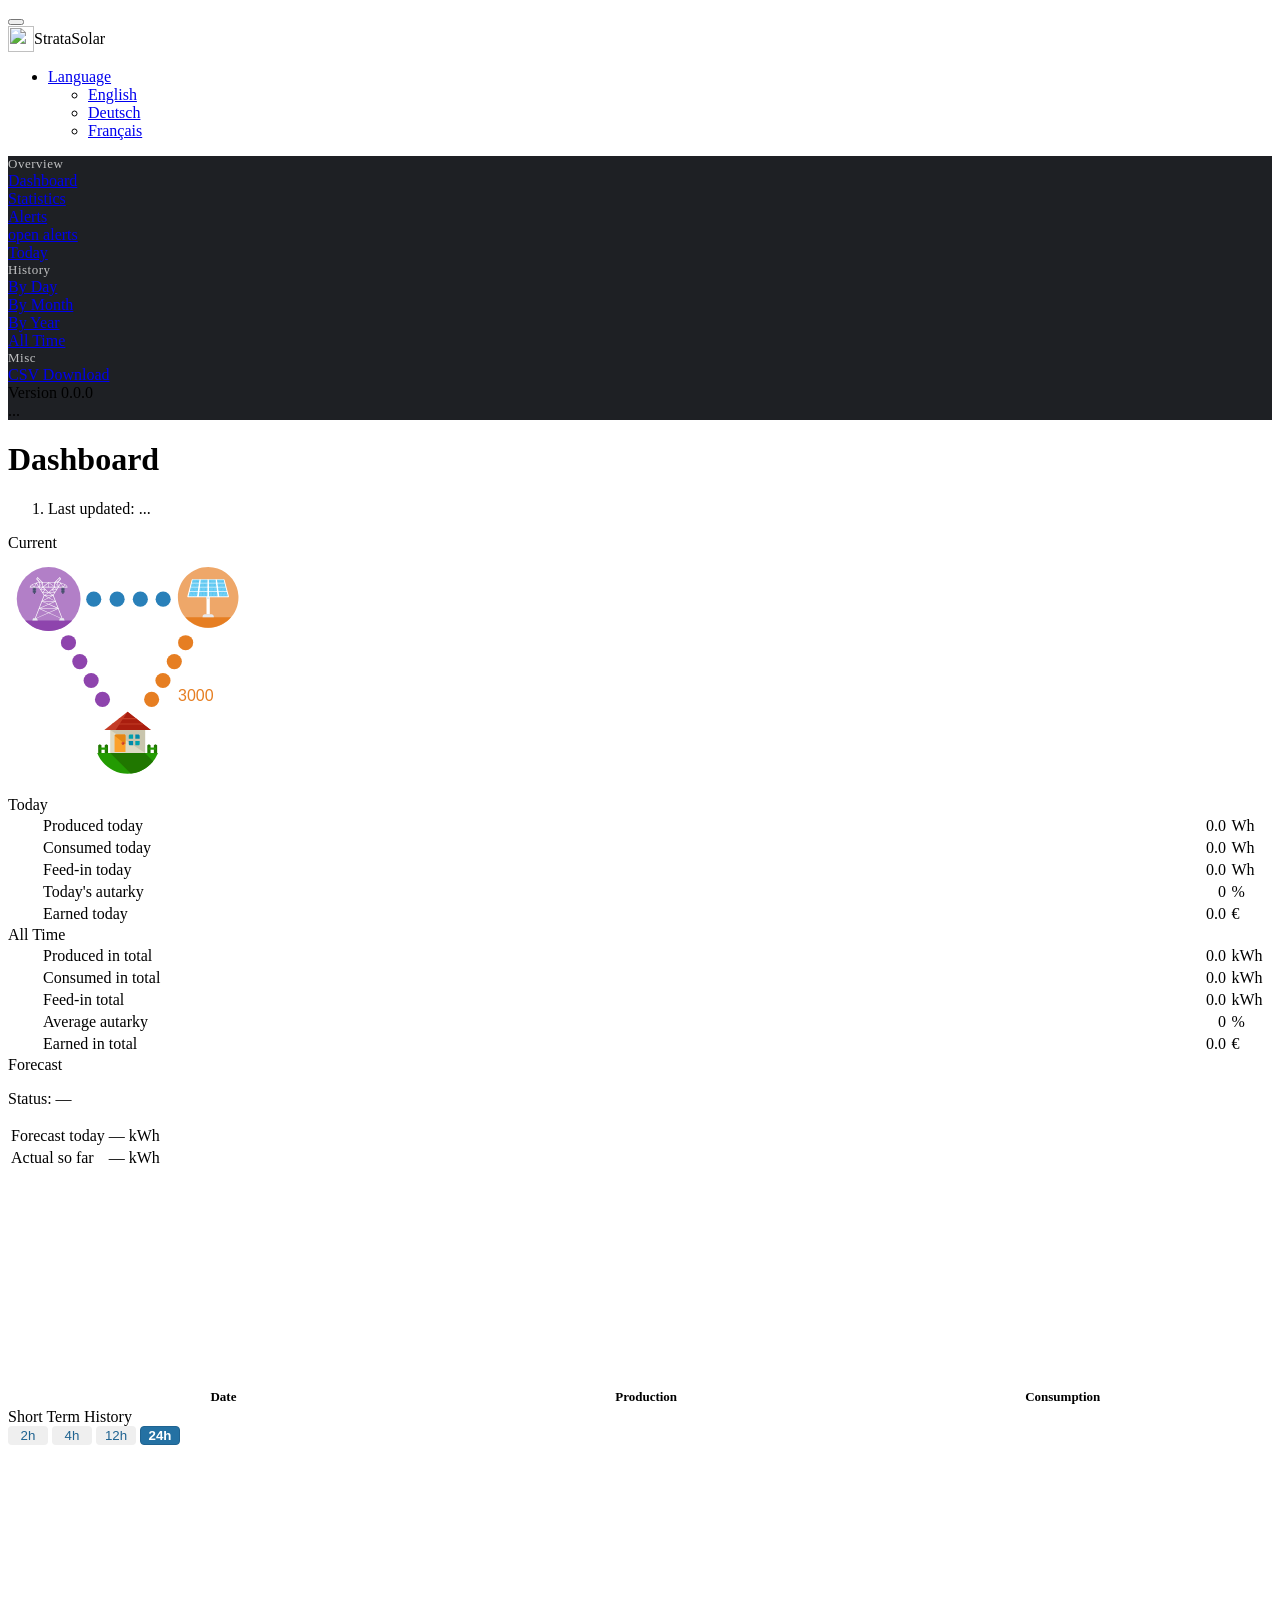
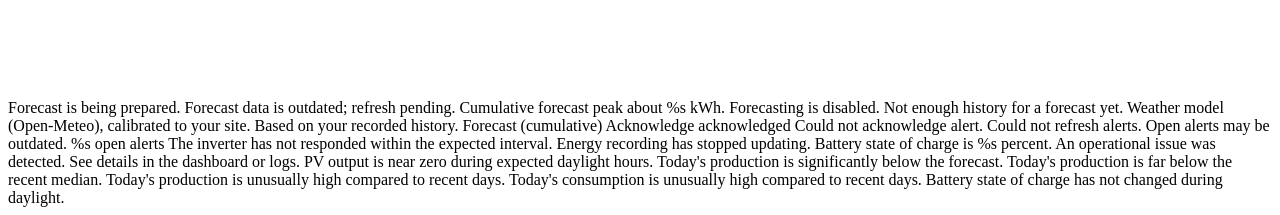
==== commit 7d45bfef: "Fix notification claims/deadlines, polar-night gating; drop counter rules - Preserve counter_reset w" ====
--- a/site/index.html
+++ b/site/index.html
@@ -1172,7 +1172,7 @@
                                     <p class="visually-hidden" id="dash_forecast_chart_aria_label" hidden>Forecast intraday chart</p>
                                     <p class="small text-muted mb-0 mt-1" id="dash_forecast_chart_summary" aria-live="polite"></p>
                                     <div id="dash_forecast_week_wrap" class="table-responsive">
-                                    <table class="table table-sm mt-3 forecast-week-table">
+                                    <table class="table table-sm mt-3 forecast-week-table" role="table">
                                         <thead>
                                             <tr>
                                                 <th id="dash_forecast_week_head_date">Date</th>
@@ -1748,8 +1748,6 @@
     <span id="alerts_msg_production_below_baseline" class="visually-hidden">Today's production is far below the recent median.</span>
     <span id="alerts_msg_production_spike" class="visually-hidden">Today's production is unusually high compared to recent days.</span>
     <span id="alerts_msg_consumption_spike" class="visually-hidden">Today's consumption is unusually high compared to recent days.</span>
-    <span id="alerts_msg_counter_reset" class="visually-hidden">An energy counter dropped sharply (inverter reset or replacement).</span>
-    <span id="alerts_msg_negative_delta" class="visually-hidden">Energy counters decreased between polls.</span>
     <span id="alerts_msg_battery_stuck" class="visually-hidden">Battery state of charge has not changed during daylight.</span>
     <script src="lib/bootstrap.bundle.min.js"></script>
     <script src="js/version.js"></script>
--- a/site/css/custom.css
+++ b/site/css/custom.css
@@ -200,7 +200,7 @@
 
   #view_dashboard .forecast-week-table td {
     display: flex;
-    justify-content: space-between;
+    justify-content: flex-start;
     align-items: baseline;
     gap: 0.5rem;
     width: 100%;
@@ -219,12 +219,14 @@
     content: attr(data-label);
     font-weight: 600;
     overflow-wrap: anywhere;
-    flex: 1 1 auto;
-    min-width: 0;
+    flex: 0 0 auto;
+    min-width: 7rem;
+    text-align: left;
   }
 
   #view_dashboard .forecast-week-table td.forecast-week-metric {
     white-space: nowrap;
+    margin-left: auto;
   }
 }
 
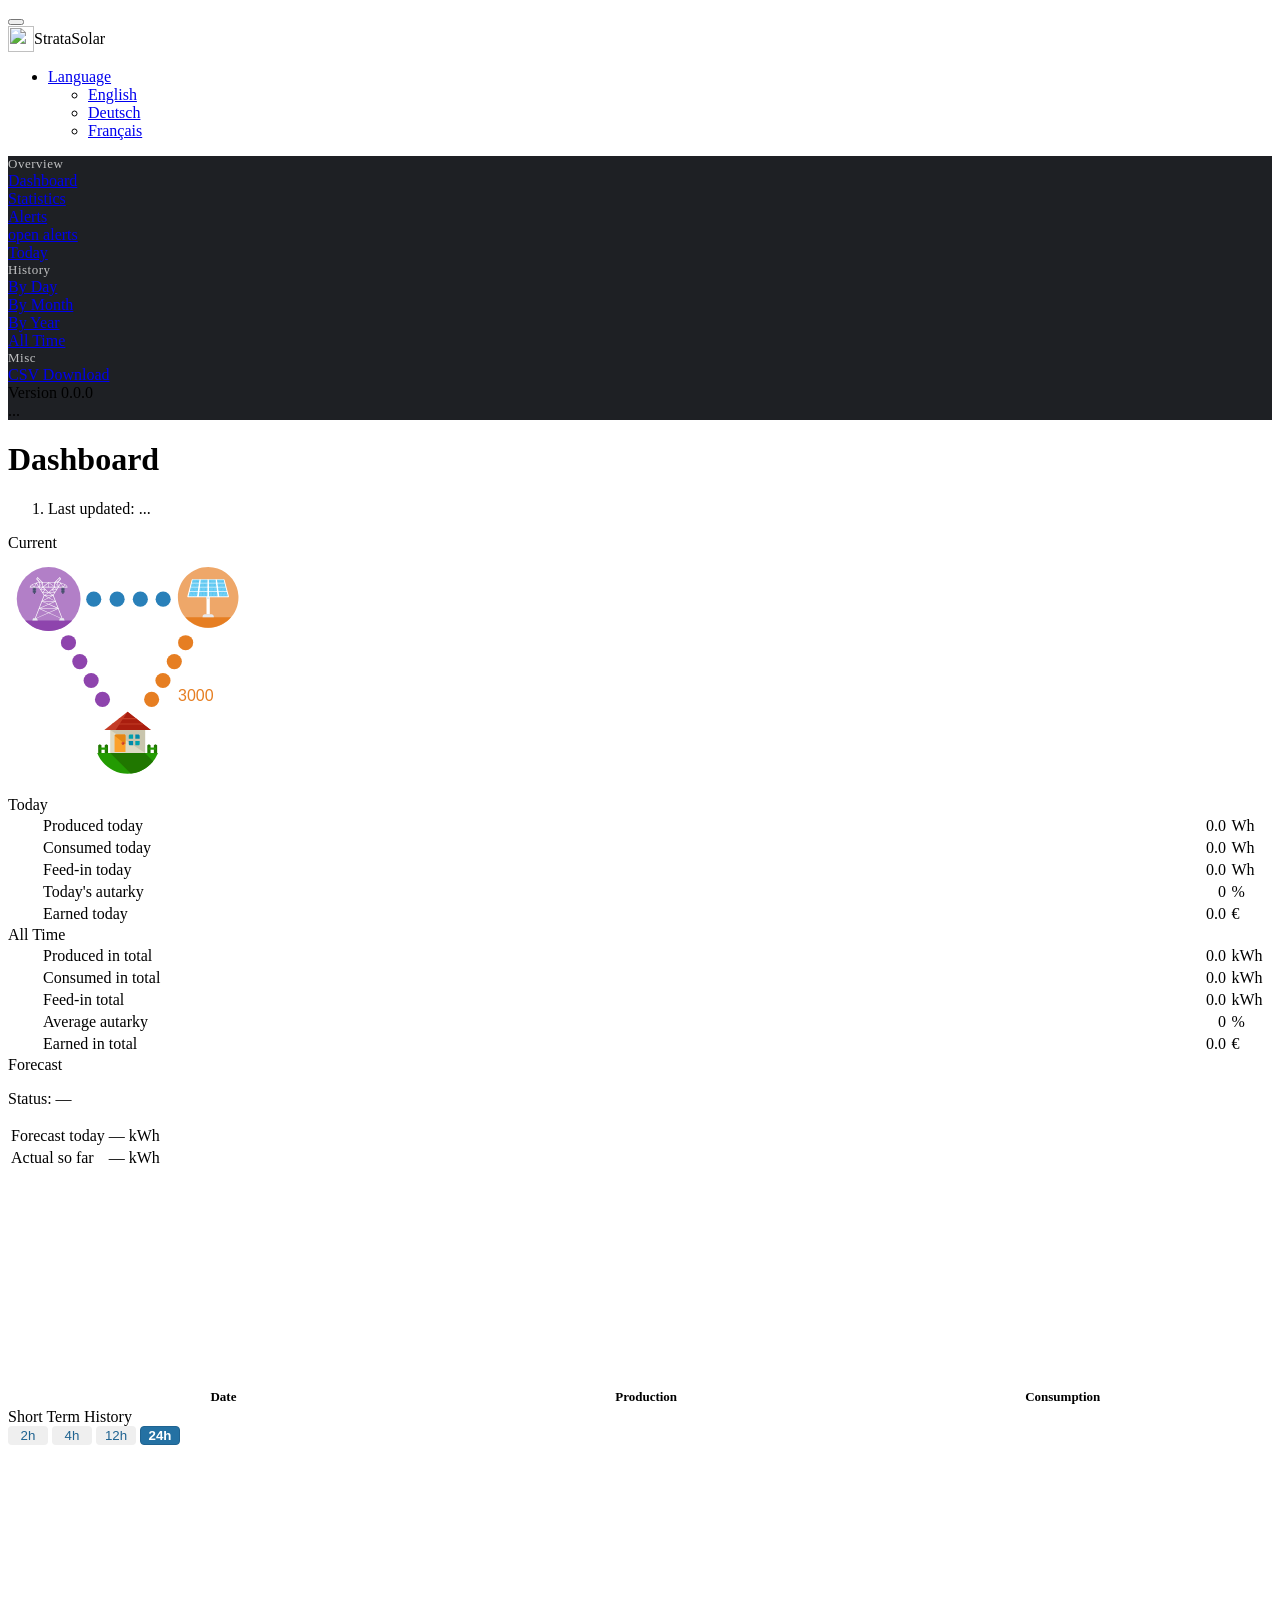
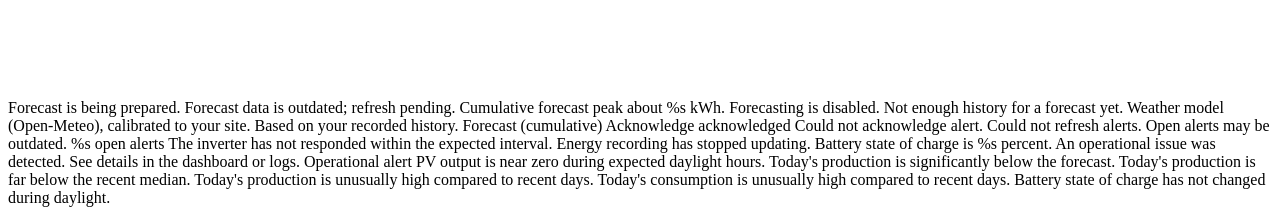
==== commit e1959dc6: "Re-QA fixes: fast Docker stop, polar low-sun gating, legacy notify warn, UI l10n - Use daemon foreca" ====
--- a/site/index.html
+++ b/site/index.html
@@ -1174,10 +1174,10 @@
                                     <div id="dash_forecast_week_wrap" class="table-responsive">
                                     <table class="table table-sm mt-3 forecast-week-table" role="table">
                                         <thead>
-                                            <tr>
-                                                <th id="dash_forecast_week_head_date">Date</th>
-                                                <th class="text-end" id="dash_forecast_week_head_prod">Production</th>
-                                                <th class="text-end" id="dash_forecast_week_head_cons">Consumption</th>
+                                            <tr role="row">
+                                                <th role="columnheader" id="dash_forecast_week_head_date">Date</th>
+                                                <th role="columnheader" class="text-end" id="dash_forecast_week_head_prod">Production</th>
+                                                <th role="columnheader" class="text-end" id="dash_forecast_week_head_cons">Consumption</th>
                                             </tr>
                                         </thead>
                                         <tbody id="dash_forecast_week_body"></tbody>
@@ -1743,6 +1743,7 @@
     <span id="alerts_msg_grabber_stale" class="visually-hidden">Energy recording has stopped updating.</span>
     <span id="alerts_msg_battery_low" class="visually-hidden">Battery state of charge is %s percent.</span>
     <span id="alerts_msg_generic" class="visually-hidden">An operational issue was detected. See details in the dashboard or logs.</span>
+    <span id="alerts_unknown_rule_title" class="visually-hidden">Operational alert</span>
     <span id="alerts_msg_zero_production_daylight" class="visually-hidden">PV output is near zero during expected daylight hours.</span>
     <span id="alerts_msg_production_below_forecast" class="visually-hidden">Today's production is significantly below the forecast.</span>
     <span id="alerts_msg_production_below_baseline" class="visually-hidden">Today's production is far below the recent median.</span>
--- a/site/css/custom.css
+++ b/site/css/custom.css
@@ -226,7 +226,13 @@
 
   #view_dashboard .forecast-week-table td.forecast-week-metric {
     white-space: nowrap;
+  }
+
+  #view_dashboard .forecast-week-table td.forecast-week-metric .forecast-week-value {
     margin-left: auto;
+    flex: 0 0 auto;
+    text-align: right;
+    min-width: 3.5rem;
   }
 }
 
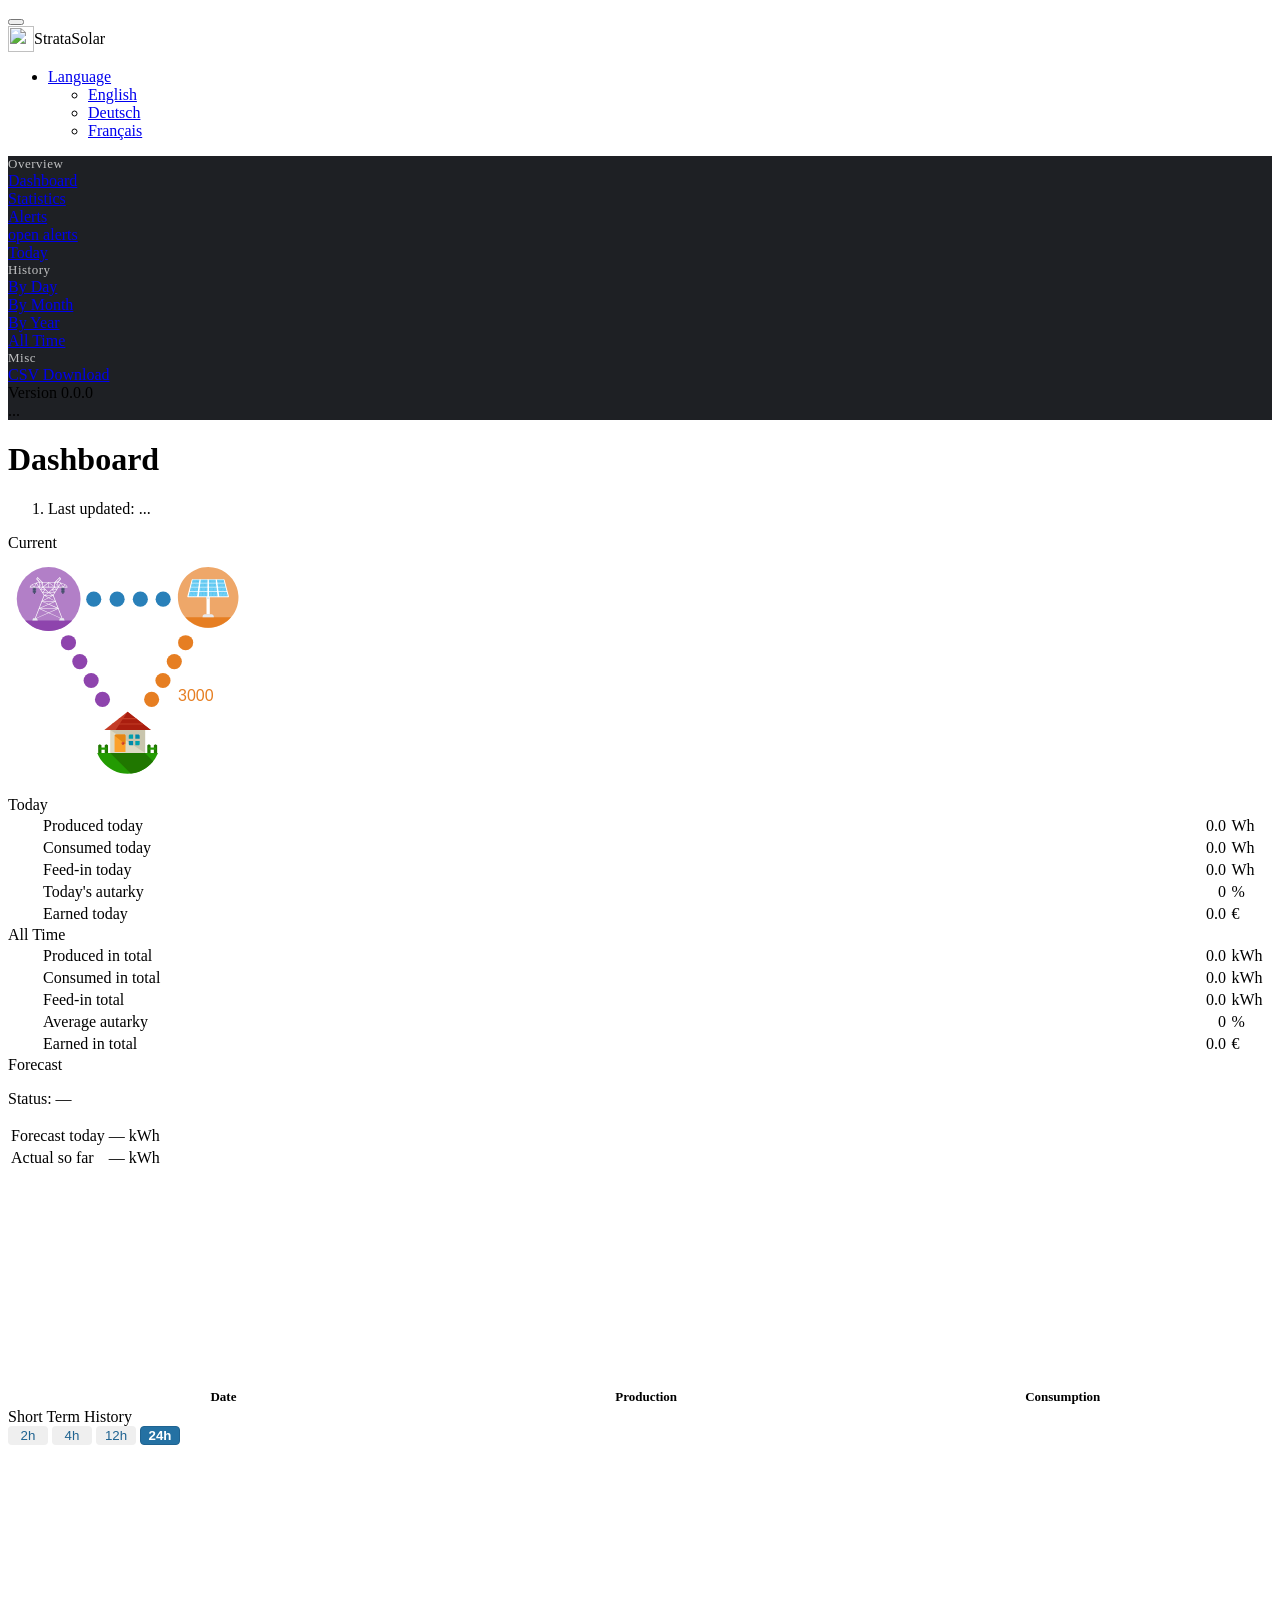
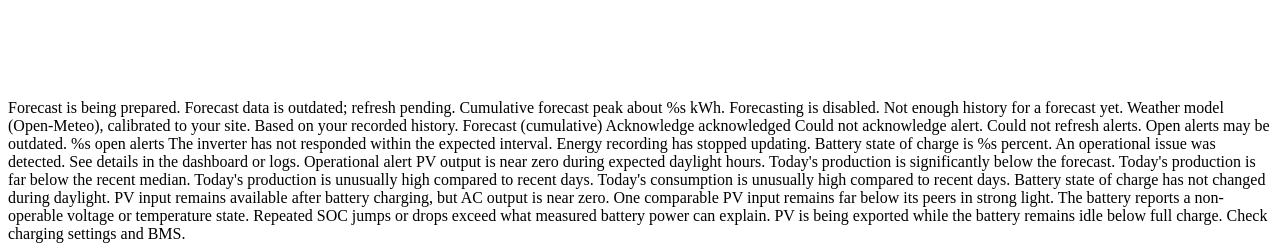
==== commit e9c61686: "Bataan defaults and equipment-focused anomaly alerts (written by ChatGPT Codex)" ====
--- a/site/index.html
+++ b/site/index.html
@@ -1750,6 +1750,11 @@
     <span id="alerts_msg_production_spike" class="visually-hidden">Today's production is unusually high compared to recent days.</span>
     <span id="alerts_msg_consumption_spike" class="visually-hidden">Today's consumption is unusually high compared to recent days.</span>
     <span id="alerts_msg_battery_stuck" class="visually-hidden">Battery state of charge has not changed during daylight.</span>
+    <span id="alerts_msg_inverter_dc_without_ac" class="visually-hidden">PV input remains available after battery charging, but AC output is near zero.</span>
+    <span id="alerts_msg_panels_mppt_imbalance" class="visually-hidden">One comparable PV input remains far below its peers in strong light.</span>
+    <span id="alerts_msg_battery_fault" class="visually-hidden">The battery reports a non-operable voltage or temperature state.</span>
+    <span id="alerts_msg_battery_soc_jump" class="visually-hidden">Repeated SOC jumps or drops exceed what measured battery power can explain.</span>
+    <span id="alerts_msg_battery_charge_stalled" class="visually-hidden">PV is being exported while the battery remains idle below full charge. Check charging settings and BMS.</span>
     <script src="lib/bootstrap.bundle.min.js"></script>
     <script src="js/version.js"></script>
     <script src="js/api_utils.js"></script>
@@ -1767,4 +1772,4 @@
     <script src="js/main.js"></script>
 </body>
 
-</html>+</html>
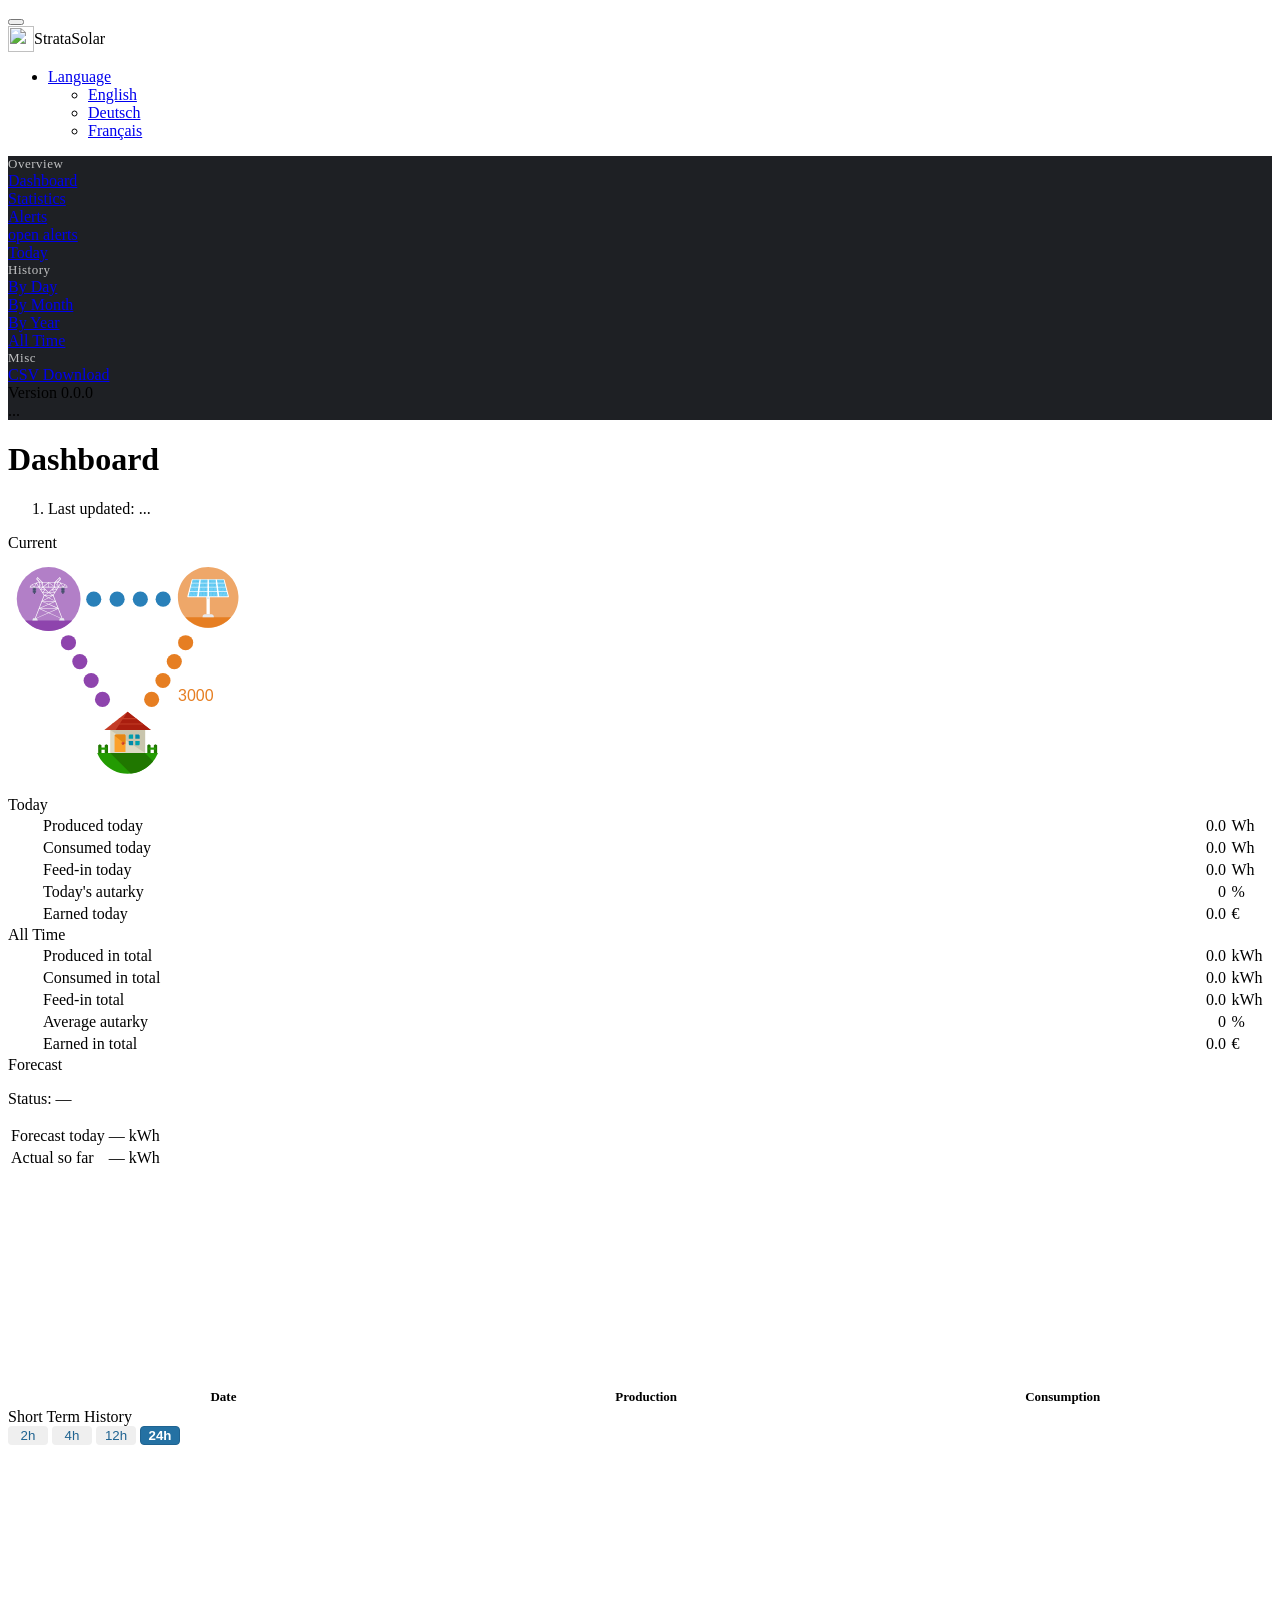
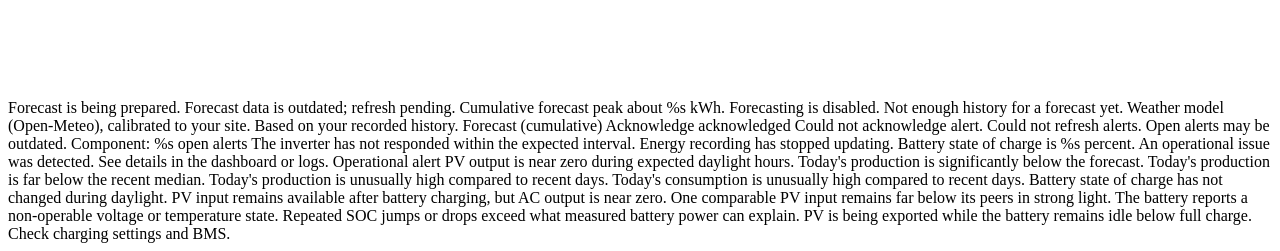
==== commit 331ff8ea: "Fix equipment alert blockers and QA nits (PR #13)" ====
--- a/site/index.html
+++ b/site/index.html
@@ -1738,6 +1738,7 @@
     <span id="alerts_acknowledged" class="visually-hidden">acknowledged</span>
     <span id="alerts_ack_failed" class="visually-hidden">Could not acknowledge alert.</span>
     <span id="alerts_fetch_failed" class="visually-hidden">Could not refresh alerts. Open alerts may be outdated.</span>
+    <span id="alerts_component_prefix" class="visually-hidden">Component:</span>
     <span id="alerts_open_count_summary" class="visually-hidden">%s open alerts</span>
     <span id="alerts_msg_device_unreachable" class="visually-hidden">The inverter has not responded within the expected interval.</span>
     <span id="alerts_msg_grabber_stale" class="visually-hidden">Energy recording has stopped updating.</span>
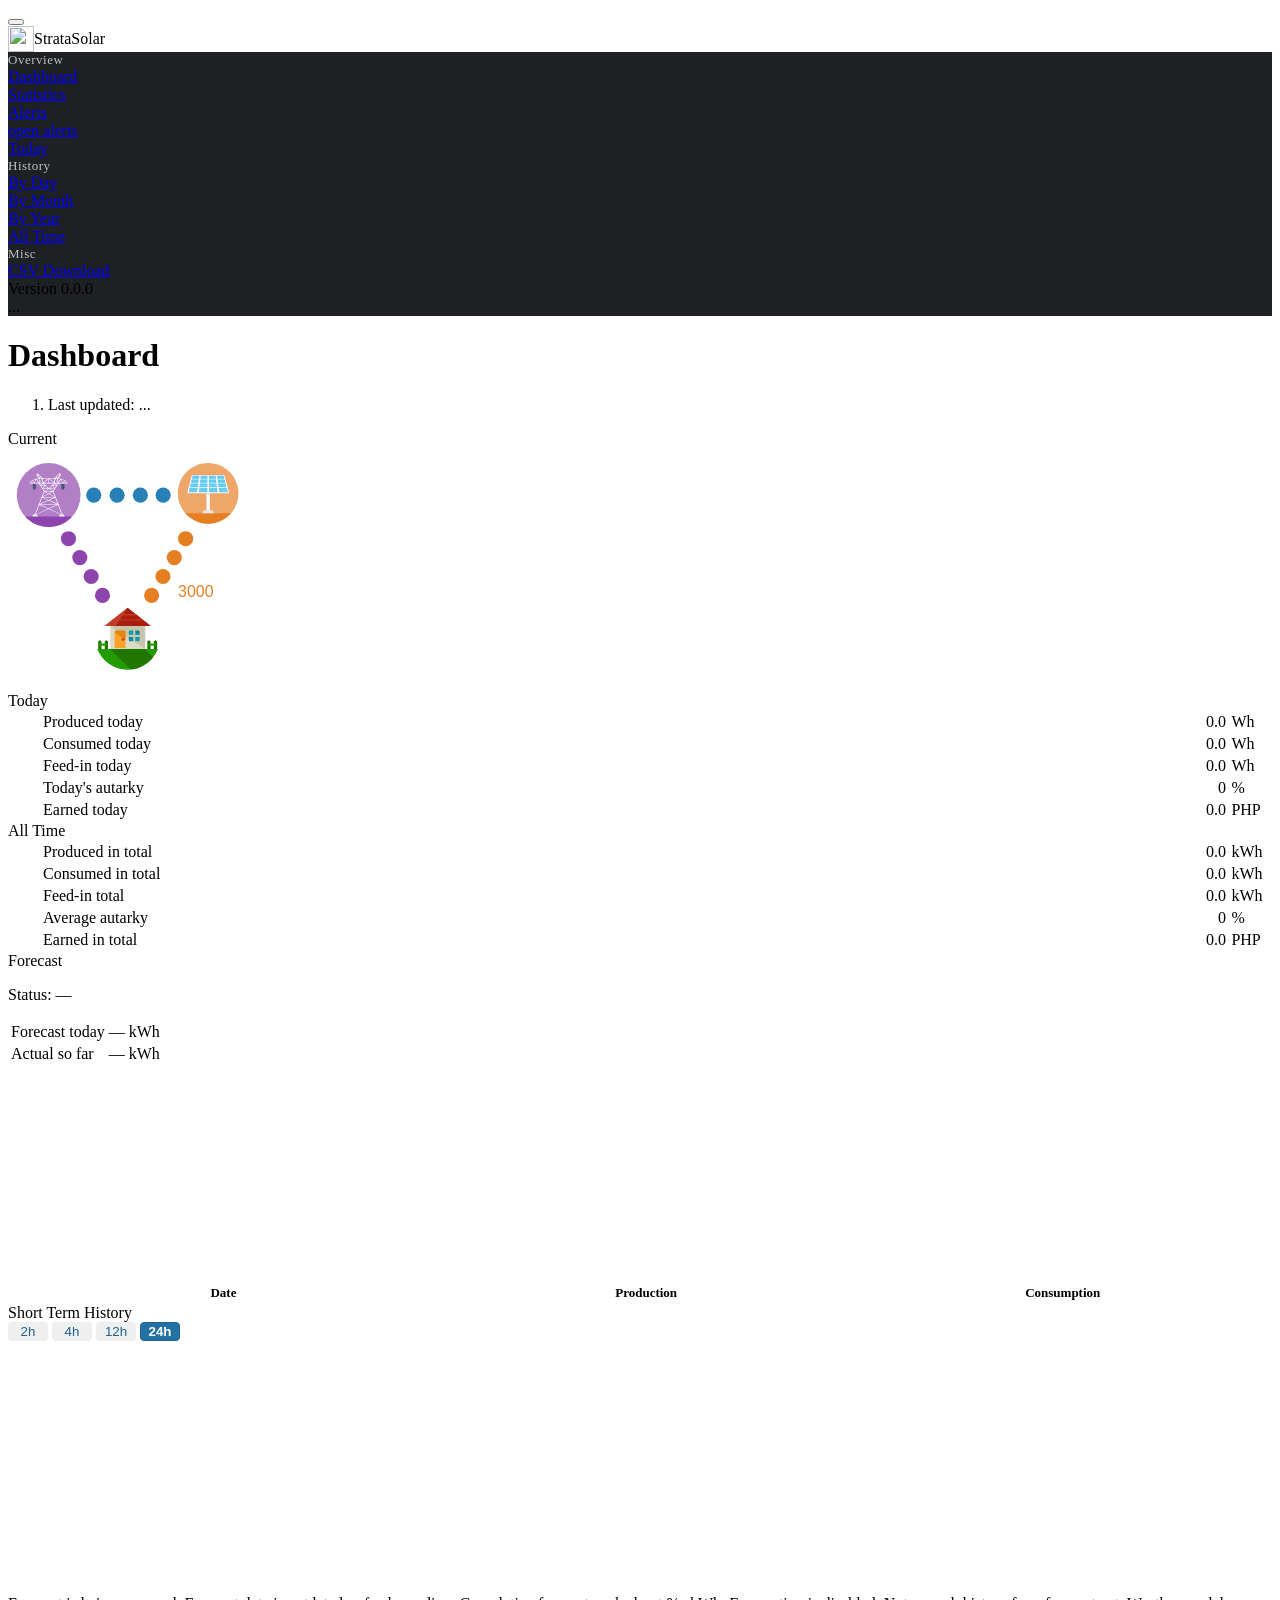
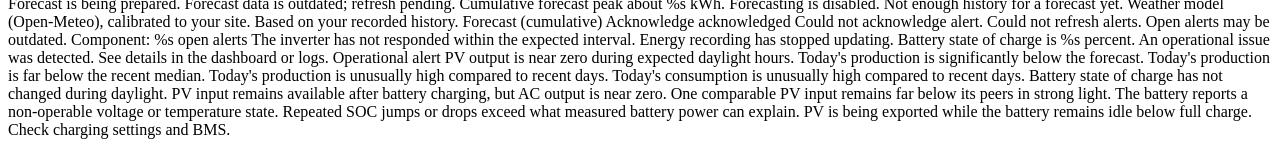
==== commit 0700bc71: "Use English and Philippine pesos in the Bataan EMS" ====
--- a/site/index.html
+++ b/site/index.html
@@ -25,20 +25,6 @@
                 class="flex-shrink-0 me-2" alt="">
             <span id="instance-name">StrataSolar</span></a>
 
-        <!-- More settings -->
-        <ul class="navbar-nav ms-auto pe-4">
-            <li class="nav-item dropdown">
-                <a class="nav-link dropdown-toggle" href="#" id="navbar_dropdown_language" role="button"
-                    data-bs-toggle="dropdown" aria-expanded="false">
-                    Language
-                </a>
-                <ul class="dropdown-menu" aria-labelledby="navbarDropdownMenuLink">
-                    <li><a class="dropdown-item" href="javascript:switchLanguageToEnglish();">English</a></li>
-                    <li><a class="dropdown-item" href="javascript:switchLanguageToGerman();">Deutsch</a></li>
-                    <li><a class="dropdown-item" href="javascript:switchLanguageToFrench();">Français</a></li>
-                </ul>
-            </li>
-        </ul>
     </nav>
 
     <!-- Sidebar -->
@@ -1079,10 +1065,10 @@
                                                 <td>%</td>
                                             </tr>
                                             <tr>
-                                                <td><i class="fas fa-sack-dollar me-1"></i></td>
+                                                <td><i class="fas fa-peso-sign me-1"></i></td>
                                                 <td id="dash_text_today_earned">Earned today</td>
                                                 <td style="text-align:right" id="dash_today_earned">0.0</td>
-                                                <td>€</td>
+                                                <td>PHP</td>
                                             </tr>
                                         </tbody>
                                     </table>
@@ -1124,10 +1110,10 @@
                                                 <td>%</td>
                                             </tr>
                                             <tr>
-                                                <td><i class="fas fa-sack-dollar me-1"></i></td>
+                                                <td><i class="fas fa-peso-sign me-1"></i></td>
                                                 <td id="dash_text_all_time_earned">Earned in total</td>
                                                 <td style="text-align:right" id="dash_all_time_earned">0.0</td>
-                                                <td>€</td>
+                                                <td>PHP</td>
                                             </tr>
                                         </tbody>
                                     </table>
@@ -1508,19 +1494,19 @@
                                                     <td id="history_text_earned_feedin">Earned with feed-in</td>
                                                     <td style="text-align:right" id="history_stat_earned_feedin">0.0
                                                     </td>
-                                                    <td>€</td>
+                                                    <td>PHP</td>
                                                 </tr>
                                                 <tr>
                                                     <td><i class="fas fa-lightbulb me-1"></i></td>
                                                     <td id="history_text_earned_self">Saved via self-consumption</td>
                                                     <td style="text-align:right" id="history_stat_earned_self">0.0</td>
-                                                    <td>€</td>
+                                                    <td>PHP</td>
                                                 </tr>
                                                 <tr class="fw-bold">
-                                                    <td><i class="fas fa-sack-dollar me-1"></i></td>
+                                                    <td><i class="fas fa-peso-sign me-1"></i></td>
                                                     <td id="history_text_earned_total">Total</td>
                                                     <td style="text-align:right" id="history_stat_earned_total">0.0</td>
-                                                    <td>€</td>
+                                                    <td>PHP</td>
                                                 </tr>
                                             </tbody>
                                         </table>
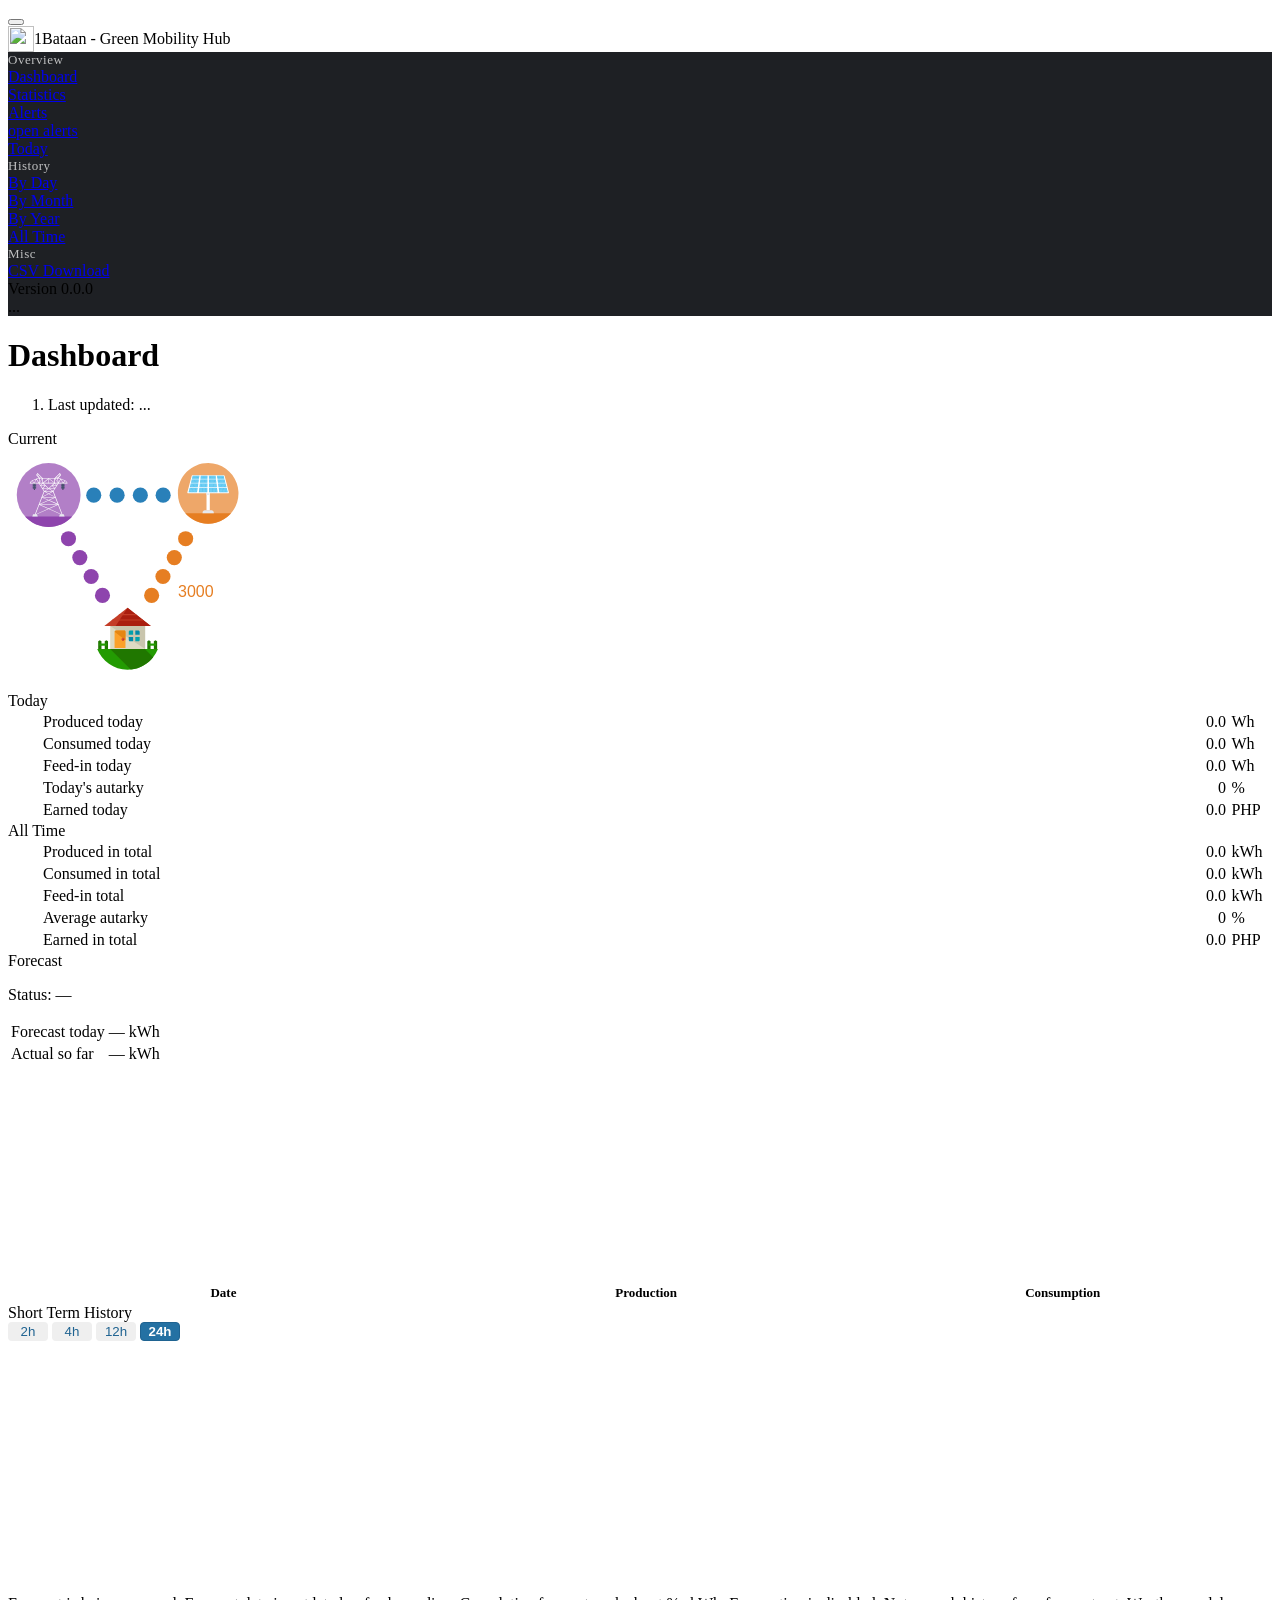
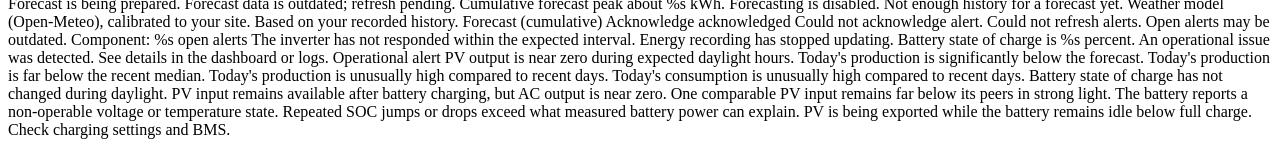
==== commit 0db34463: "Brand the EMS frontend as 1Bataan Green Mobility Hub" ====
--- a/site/index.html
+++ b/site/index.html
@@ -7,7 +7,7 @@
     <meta name="viewport" content="width=device-width, initial-scale=1, shrink-to-fit=no" />
     <meta name="description" content="" />
     <meta name="author" content="" />
-    <title>StrataSolar</title>
+    <title>1Bataan - Green Mobility Hub</title>
     <link href="css/styles.css" rel="stylesheet" />    
     <link href="lib/bootstrap.min.css" rel="stylesheet" />
     <link href="lib/fontawesome/css/all.min.css" rel="stylesheet" />
@@ -23,7 +23,7 @@
         <!-- Logo -->
         <a class="navbar-brand ps-3 stratasolar-navbar-brand"><img src="favicon.ico" width="26" height="26"
                 class="flex-shrink-0 me-2" alt="">
-            <span id="instance-name">StrataSolar</span></a>
+            <span id="instance-name">1Bataan - Green Mobility Hub</span></a>
 
     </nav>
 
@@ -1695,7 +1695,7 @@
                 <div class="container-fluid px-4" id="view_alerts" style="display: none;">
                     <h1 class="mt-4" id="headline_alerts">Alerts</h1>
                     <ol class="breadcrumb mb-4">
-                        <li class="breadcrumb-item active"><span id="alerts_subtitle">Operational issues detected by StrataSolar.</span></li>
+                        <li class="breadcrumb-item active"><span id="alerts_subtitle">Operational issues detected by 1Bataan - Green Mobility Hub.</span></li>
                     </ol>
                     <p class="visually-hidden" id="alerts_live_summary" aria-live="polite"></p>
                     <div class="alert alert-info" role="status" id="alerts_none_banner" style="display:none;">
